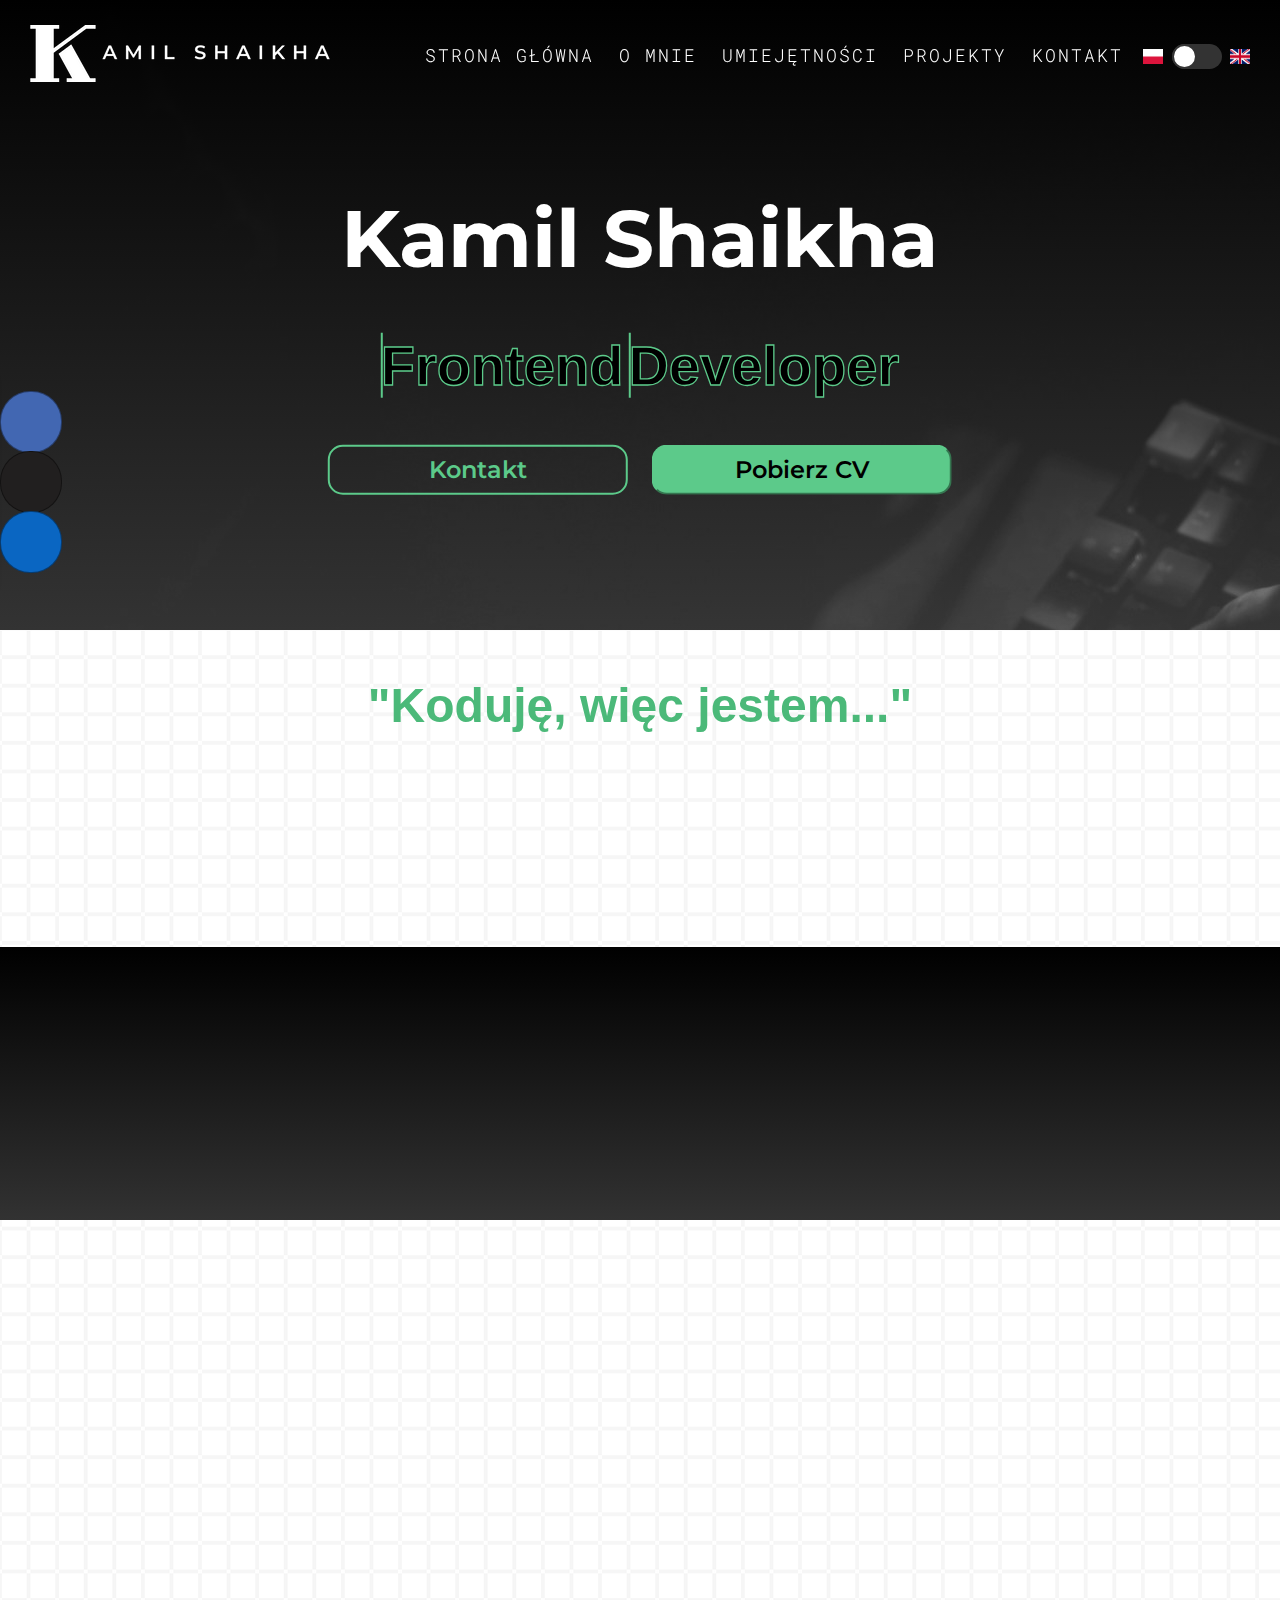
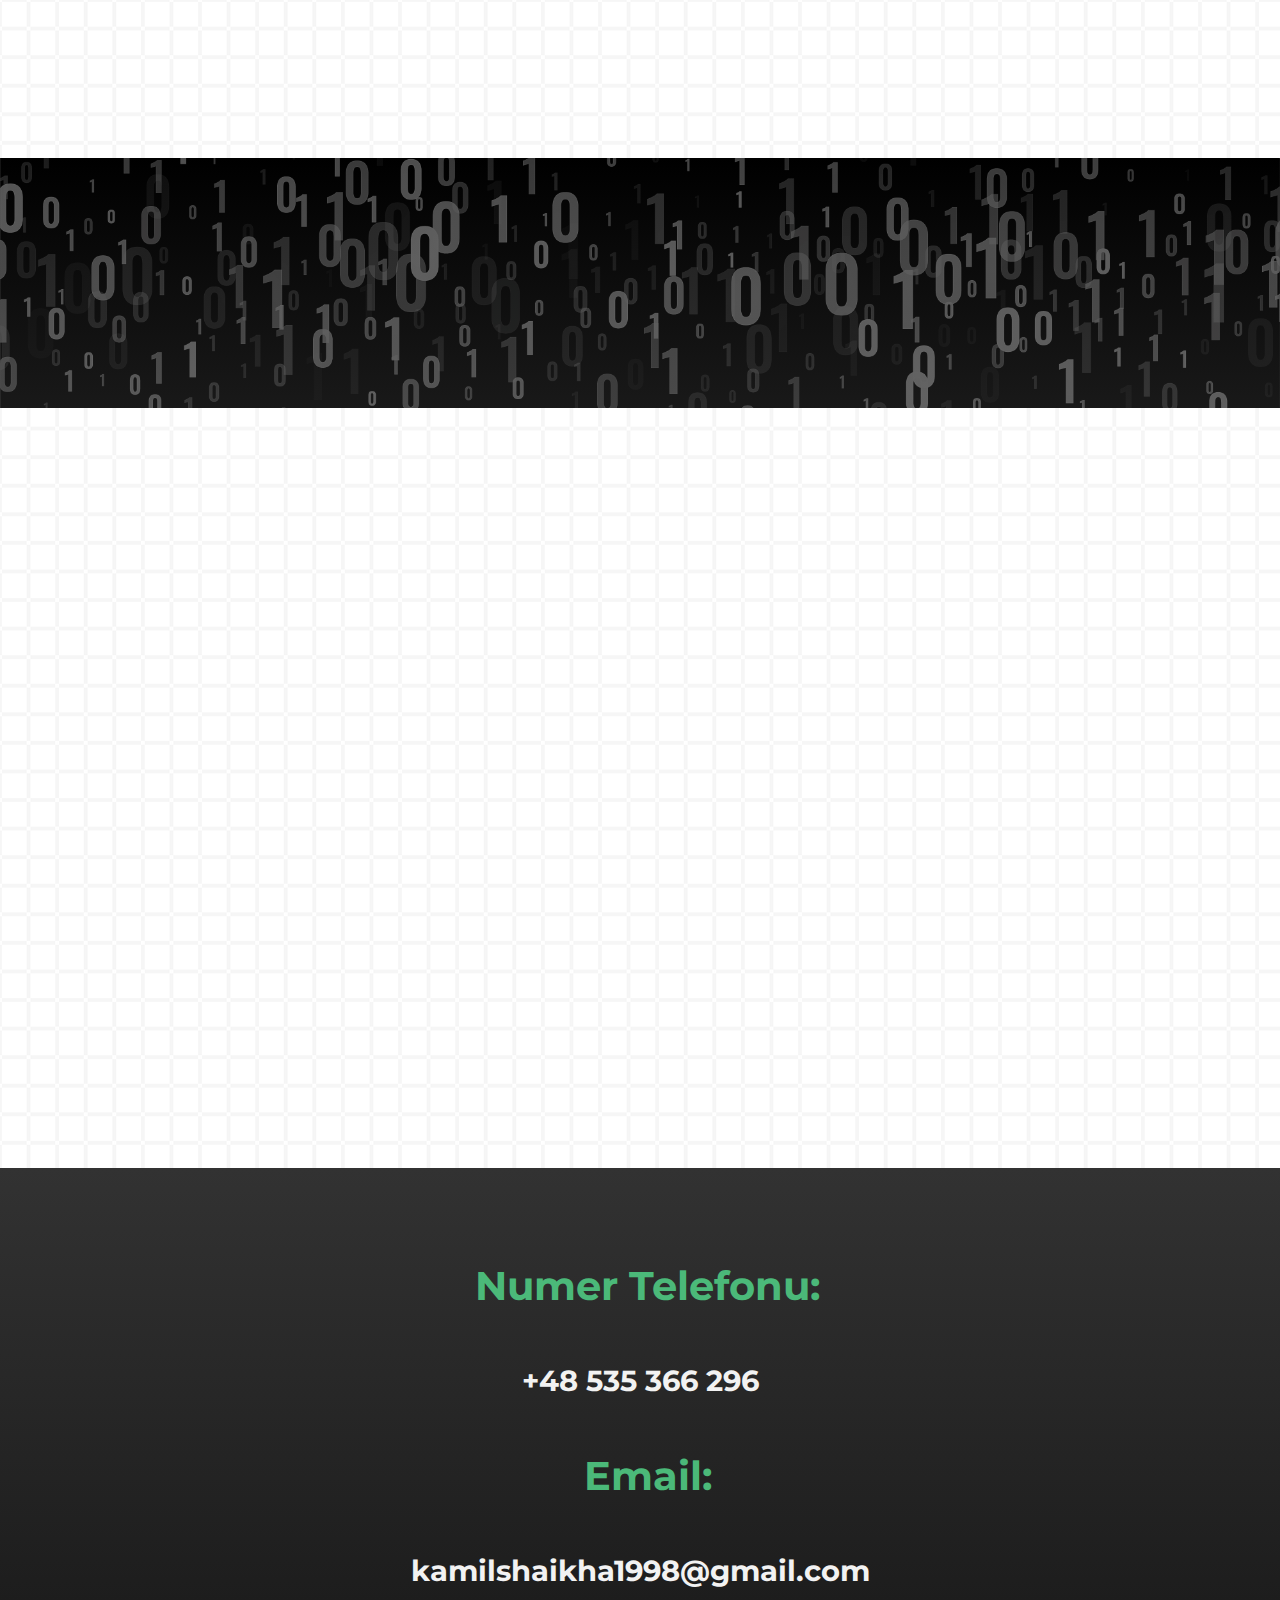
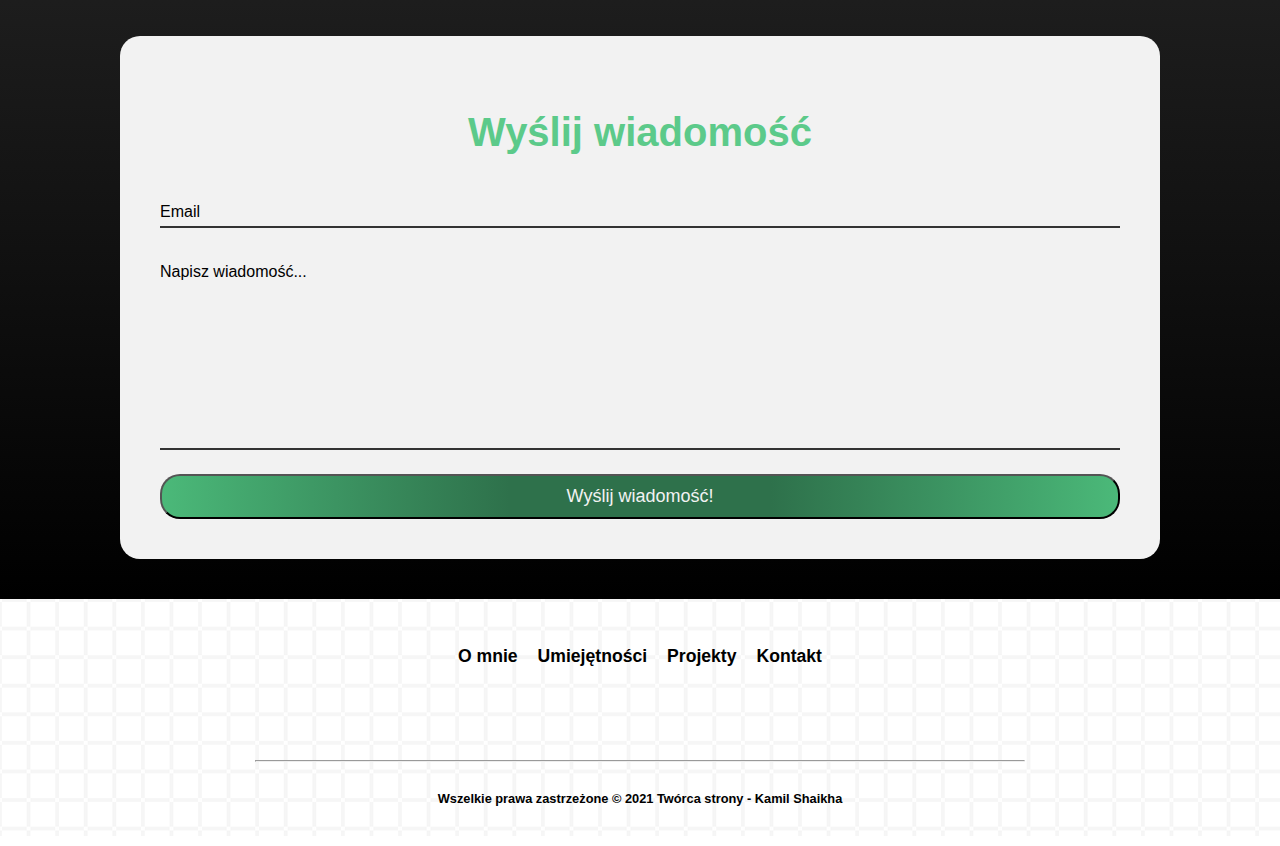
==== index.html @ 30bf05c1 "Dodawanie wszystkich plików portfolio" ====
<!DOCTYPE html>
<html lang="pl">
<head>
    <meta charset="UTF-8">
    <meta http-equiv="X-UA-Compatible" content="IE=edge">
    <meta name="viewport" content="width=device-width, initial-scale=1.0">
    <title>Portfolio - Kamil Shaikha</title>
    <link rel="stylesheet" href="style.css">
    <script src="https://kit.fontawesome.com/20ce087b13.js" crossorigin="anonymous"></script>
    <link rel="stylesheet" href="https://unpkg.com/aos@next/dist/aos.css" />
    <script src="https://ajax.googleapis.com/ajax/libs/jquery/3.6.0/jquery.min.js"></script>
    <script src="jquery.scrollTo.min.js"></script>
    <script>
		
		jQuery(function($)
		{
			
			$.scrollTo(0);
			
            $('#scrollToBody').click(function() { $.scrollTo($('body'), 1500); });
			$('#scrollAbout').click(function() { $.scrollTo($('#about'), 500); });
			$('#scrollSkills').click(function() { $.scrollTo($('.fa-chevron-right'), 500); });
			$('#scrollProjects').click(function() { $.scrollTo($('#projects'), 500); });
			$('#scrollContact').click(function() { $.scrollTo($('#contact'), 500); });
	
			$('.scrollup').click(function() { $.scrollTo($('body'), 1000); });		}
            
		);

        $(window).scroll(function()
		{
			if($(this).scrollTop()>300) $('.scrollup').fadeIn();
			else $('.scrollup').fadeOut();		
		}
		);



    
	</script>
</head>
<body>
    <header>
        <nav class="navbar">
            <div class="content">
                <div class="logo">
                    <a href="index.html"><img src="img/logo.png"></a>
                </div>
                <ul class="menu-list">
                    <div class="icon cancel-btn">
                        <i class="fas fa-times"></i>
                    </div>
                        <li id="HomePL"><a href="index.html" class="aHover" id="scrollToBody"></i>Strona główna</a></li>
                        <li id="AboutPL"><a href="#about" class="aHover" id="scrollAbout">O mnie</a></li>
                        <li id="SkillsPL"><a href="#skills" class="aHover" id="scrollSkills">Umiejętności</a></li>
                        <li id="ProjectsPL"><a href="#projects" class="aHover" id="scrollProjects">Projekty</a></li>
                        <li id="ContactPL"><a href="#contact" class="aHover" id="scrollContact" style="margin-right: 20px;">Kontakt</a></li>
                        <li id="HomeENG" style="display: none;"><a href="index.html" class="aHover" id="scrollToBody"></i>Home</a></li>
                        <li id="AboutENG" style="display: none;"><a href="#about" class="aHover" id="scrollAbout">About</a></li>
                        <li id="SkillsENG" style="display: none;"><a href="#skills" class="aHover" id="scrollSkills">Skills</a></li>
                        <li id="ProjectsENG" style="display: none;"><a href="#projects" class="aHover" id="scrollProjects">Projects</a></li>
                        <li id="ContactENG" style="display: none;"><a href="#contact" class="aHover" id="scrollContact" style="margin-right: 20px;">Contact</a></li>
                    <div id="languages">
                        <span class="polish"><img src="img/poland.png" style="width: 20px; height: 15px;"></span>
                        <input type="checkbox" id="check">
                        <span class="english" style="margin-top: 5px; margin-left: 5px"><img src="img/england.png" style="width: 20px; height: 15px;"></span>
                    </div>
                </ul>
                <div class="icon menu-btn">
                    <i class="fas fa-bars"></i>
                </div>
            </div>
        </nav>
        <div id="headers">
            <h1>Kamil Shaikha</h1>
            <div class="dataText">
                <h2 data-text="Frontend" class="animatedTextOne">Frontend</h2>
                <h2 data-text="Developer" class="animatedTextTwo">Developer</h2>
            </div>
            <div class="buttons" id="buttonsPL">
                <button class="buttonContact"><a href="#contact">Kontakt</a></button>
                <button class="buttonCV"><a href="img/Kamil_Shaikha_CV.pdf" download>Pobierz CV</a></button>
            </div>
            <div class="buttons" id="buttonsENG" style="display: none;">
                <button class="buttonContact"><a href="#contact">Contact</a></button>
                <button class="buttonCV"><a href="img/Kamil_Shaikha_CV.pdf" download>Download CV</a></button>
            </div>
        </div>
    </header >

    <div class="scrollup"><i class="fas fa-arrow-circle-up"></i></div>

    <section id="sideSocials">
        <ul>
            <li><a href="https://www.facebook.com/kamil.shaikha.37/"><i class="fab fa-facebook-f"></i><span>Facebook</span></a></li>
            <li><a href="https://github.com/KamilSh98"><i class="fab fa-github"></i><span>Github</span></a></li>
            <li><a href="https://www.linkedin.com/in/kamil-shaikha-b3028a228/"><i class="fab fa-linkedin-in"></i><span >Linkedin</span></a></li>
         </ul>
    </section>

    <section id="about">
        <div class="aboutLeftSide">
            <h3 data-aos="fade-right" id="h3AboutMePL">"Koduję, więc jestem..."</h3>
            <p data-aos="fade-right" id="textAboutMePL"> Jestem studentem IV roku zarządzania i inżynierii produkcji na Politechnice Rzeszowskiej. W wolnych
                chwilach staram się rozwijać umiejętności z dziedziny programowania, aby
                w najbliższej przyszłości móc zostać frontend developerem. Moim hobby jest sportowy tryb życia, a w szczególności
                gra w piłkę nożną oraz siłownia.
            </p>
            <h3 data-aos="fade-right" id="h3AboutMeENG" style="display: none;">"I code, therefore I am..."</h3>
            <p data-aos="fade-right" id="textAboutMeENG" style="display: none;"> I am a fourth-year student of Management and Production Engineering at the Rzeszów University of Technology. 
                In my free time, I try to develop my skills in programming in order to become a frontend developer in the near future. 
                My hobby is sport lifestyle, especially football and gym.
            </p>
        </div>
        <div class="aboutRightSide" data-aos="fade-left"></div>
    </section>

    <section id="goTo">
        <div id="goToSize">
            <div class="goToSkills"  id="goToSkillsPL">
                <div class="goToBG" data-aos="fade-down">
                    <i class="fas fa-code" ></i>
                </div> 
                <h4 data-aos="fade-down">Umiejętności</h4>
                <p data-aos="fade-down">Dowiedz się wiecej o moich umiejętnościach programowania.</p>
                <a href="#skills"><p data-aos="fade-down">Kliknij, po więcej... <i class="fas fa-chevron-right"></i></p></a>
            </div>
            <div class="goToSkills" id="goToSkillsENG" style="display: none;">
                <div class="goToBG" data-aos="fade-down">
                    <i class="fas fa-code" ></i>
                </div> 
                <h4 data-aos="fade-down">Skills</h4>
                <p data-aos="fade-down">Find out more about my programming skills.</p>
                <a href="#skills"><p data-aos="fade-down">Click here for more... <i class="fas fa-chevron-right"></i></p></a>
            </div>
            <div class="goToProjects" id="goToProjectsPL">
                <div class="goToBG" data-aos="fade-down">
                <i class="fas fa-tasks"></i>
                </div>
                <h4 data-aos="fade-down">Projekty</h4>
                <p data-aos="fade-down">Sprawdź moje prace wykonane w ostatnim czasie.</p>
                <a href="#projects"><p data-aos="fade-down">Kliknij, po więcej... <i class="fas fa-chevron-right"></i></p></a>
            </div>
            <div class="goToProjects" style="display: none;" id="goToProjectsENG">
                <div class="goToBG" data-aos="fade-down">
                <i class="fas fa-tasks"></i>
                </div>
                <h4 data-aos="fade-down">Projects</h4>
                <p data-aos="fade-down">Check out my recent works.</p>
                <a href="#projects"><p data-aos="fade-down">Click here for more...<i class="fas fa-chevron-right"></i></p></a>
            </div>
            <div class="goToContact" id="goToContactPL">
                <div class="goToBG" data-aos="fade-down">
                <i class="fas fa-mail-bulk"></i>
                </div>
                <h4 data-aos="fade-down">Kontakt</h4>
                <p data-aos="fade-down">Skontaktuj się ze mną w celu podjęcia współpracy lub zadania pytania.</p>
                <a href="#contact"><p data-aos="fade-down">Kliknij, po więcej... <i class="fas fa-chevron-right"></i></p></a>
            </div>
            <div class="goToContact" style="display: none;" id="goToContactENG">
                <div class="goToBG" data-aos="fade-down">
                <i class="fas fa-mail-bulk"></i>
                </div>
                <h4 data-aos="fade-down">Contact</h4>
                <p data-aos="fade-down">Contact me for collaboration or to ask a question using the form.</p>
                <a href="#contact"><p data-aos="fade-down">Click here for more... <i class="fas fa-chevron-right"></i></p></a>
            </div>
        </div>
    </section>


    <section id="skills">
        <div class="skillsSide">
            <div class="skillsLine" id="skillsLinePL">
                <h4 data-aos="fade-right">Umiejętności programowania</h4>
                <p  data-aos="fade-right">Podczas nauki programowania zdobyłem podstawową wiedzę z języków takich jak HTML, CSS, JS, preprocesor SASS oraz zapoznałem się z Frameworkiem Bootstrap.
                    W trakcie studiów miałem styczność także z językiem R, Phyton, PHP oraz zrealizowałem projekt w oprogramowaniu Joomla!         </p>
            </div>
            <div class="skillsLine" id="skillsLineENG" style="display: none;">
                <h4 data-aos="fade-right">Programming <br> skills</h4>
                <p  data-aos="fade-right">While studying programming, I gained basic knowledge of languages such as HTML, CSS, JS, SASS preprocessor and I got familiar with Bootstrap framework. 
                    During my studies I also had contact with R, Phyton, PHP and I completed a project in Joomla!          </p>
            </div>
            <div class="skillsFirstLine" >
                <h4 data-aos="fade-left">HTML</h4>
                <h4 data-aos="fade-left">CSS</h4>
                <h4 data-aos="fade-left">SASS</h4>
            </div> 
            <div class="skillsSecondLine">
                <h4 data-aos="fade-left">JS</h4>
                <h4 data-aos="fade-left">Bootstrap</h4>
            </div>
        </div>
    </section>


    <section id="break"></section>


    <section id="projects">
        <h4 class="project-top-text" data-aos="fade-down" id="projectsPL">Projekty</h4>
        <h4 class="project-top-text" data-aos="fade-down" id="projectsENG"style="display: none;">Projects</h4>
        <h5 id="projectsH5PL" data-aos="fade-down">W projektach nie otwierają się pliki, które są zapisane z rozszerzeniem ".php".
            Problem występuje szczególnie w projekcie numer 1.
        </br>Zapraszam na stronę mojego Github'a, gdzie pobrać można moje wszystkie prace.
        </h5>
        <h5 id="projectsH5ENG" style="display: none;" data-aos="fade-down">Files with the extension ".php" cannot be opened in projects.
            The problem occurs especially in project number 1. <br>Feel free to visit my Github page, where you can download all my works.
        </h5>
        <div id="row">
            <div class="card" data-aos="fade-up">
                <div class="offer-col">
                    <a href="projekty/First-Project-main/Projekt.html">
                        <img src="img/Projekt1.png" style="width: 112%"alt="">
                        <div class="layer">
                            <h3 id="Project1H3PL"> DRUKARNIA </h3>
                            <h3 style="display: none;" id="Project1H3ENG"> PRINT SHOP </h3>
                        </div>
                    </a>
                </div>
                <div id="project1PL">
                    <h4>Projekt 1</h4>
                    <p>Projekt stworzony w celu nauki języka PHP</p>
                    <hr>
                    <a href="projekty/First-Project-main/Projekt.html"><p>Kliknij, po więcej... <i class="fas fa-chevron-right"></i></p></a>
                </div>
                <div id="project1ENG" style="display: none;">
                    <h4>Project 1</h4>
                    <p>Project created to learn PHP language
                    </p>
                    <hr>
                    <a href="projekty/First-Project-main/Projekt.html"><p>Click here for more...<i class="fas fa-chevron-right"></i></p></a>
                </div>

            </div>
            <div class="card" data-aos="fade-up">
                <div class="offer-col">
                    <a href="projekty/Projekty/Home.html">
                        <img src="img/Projekt2.png" alt="">
                        <div class="layer">
                            <h3 id="Project2H3PL">KONFIGURATOR KOMPUTERA </h3>
                            <h3 style="display: none;" id="Project2H3ENG"> PC CONFIGURATOR </h3>
                        </div>
                    </a>
                </div>
                <div id="project2PL">
                    <h4>Projekt 2</h4>
                    <p>Projekt stworzony w celu sprawdzenia umiejętności w CSS</p>
                    <hr>
                    <a href="projekty/Projekty/Home.html"><p>Kliknij, po więcej... <i class="fas fa-chevron-right"></i></p></a>
                </div>
                <div id="project2ENG" style="display: none;"> 
                    <h4>Project 2</h4>
                    <p>A project created to test my skills in CSS</p>
                    <hr>
                    <a href="projekty/Projekty/Home.html"><p>Click here for more... <i class="fas fa-chevron-right"></i></p></a>
                </div>
            </div>
            <div class="card" data-aos="fade-up">
                <div class="offer-col">
                    <a href="projekty/drukarnia/index.html">
                        <img src="img/Projekt3.png" style="width: 104%"alt="">
                        <div class="layer">
                            <h3 id="Project3H3PL"> DRUKARNIA 3D </h3>
                            <h3 style="display: none;" id="Project3H3ENG"> PRINT SHOP 3D</h3>
                        </div>
                    </a>
                </div>
                <div id="project3PL">
                    <h4>Projekt 3</h4>
                    <p>Projekt stworzony w celu nauki preprocesora SASS</p>
                    <hr>
                    <a href="projekty/drukarnia/index.html"><p>Kliknij, po więcej... <i class="fas fa-chevron-right"></i></p></a>
                </div>
                <div id="project3ENG" style="display: none;">
                    <h4>Project 3</h4>
                    <p>A project created to learn the SASS preprocessor</p>
                    <hr>
                    <a href="projekty/drukarnia/index.html"><p>Click here for more... <i class="fas fa-chevron-right"></i></p></a>
                </div>

            </div>
            <div class="card" data-aos="fade-up">
                <div class="offer-col">
                    <a href="projekty/OnlyBootstrap/index.html">
                        <img src="img/projekt4.png" alt="" style="width: 101%">
                        <div class="layer">
                            <h3 id="Project4H3PL"> LEGENDY KULTURYSTYKI </h3>
                            <h3 style="display: none;" id="Project4H3ENG"> BODYBUILDING LEGENDS</h3>
                        </div>
                    </a>
                </div>
                <div id="project4PL">
                    <h4>Projekt 4</h4>
                    <p>Projekt stworzony w celu nauki Bootstrap'a</p>
                    <hr>
                    <a href="projekty/drukarnia/index.html"><p>Kliknij, po więcej... <i class="fas fa-chevron-right"></i></p></a>
                </div>
                <div id="project4ENG" style="display: none;">
                    <h4>Project 4</h4>
                    <p>A project created to learn Bootstrap</p>
                    <hr>
                    <a href="projekty/drukarnia/index.html"><p>Click here for more... <i class="fas fa-chevron-right"></i></p></a>
                </div>
            </div>
        </Sdiv>
    </section>


    <div id="contact">
        <div class="contactInfo">
            <div class="contactPhone">
                <h4 id="contactPhonePL"><i class="fas fa-mobile-alt" style="margin-right: 15px"></i>Numer Telefonu:</h4>
                <h4 id="contactPhoneENG" style="display: none;"><i class="fas fa-mobile-alt" style="margin-right: 15px"></i>Phone number:</h4>
                <h5>+48 535 366 296</h5>
            </div>
            <div class="contactMail">
                <h4><i class="fas fa-envelope" style="margin-right: 15px"></i>Email:</h4>
                <h5>kamilshaikha1998@gmail.com</h5>
            </div>
        </div>
        <div class="contactForm">
            <form action="https://formsubmit.co/kamilshaikha1998@gmail.com" method="POST">
                <h2 id="formH2PL">Wyślij wiadomość</h2>
                <h2 id="formH2ENG" style="display: none;">Send message!</h2>
                <input type="hidden" name="_next" value="https://kamil-shaikha.com/thanks.html">
                <input type="hidden" name="_subject" value="Nowa wiadomość ze strony!">
                <div class="inputBox">
                    <input type="email" name="email" required>
                    <span>Email</span>
                </div>
                <div class="inputBox">
                    <textarea required="required" name="name" id="" cols="30" rows="10"></textarea>
                    <span id="placeholderPL">Napisz wiadomość...</span>
                    <span id="placeholderENG" style="display: none;">Write a message...</span>
                </div>
                <div class="inputBox">
                    <button type="submit" class="submitButton" id="submitPL" >Wyślij wiadomość!</button>
                    <button type="submit" class="submitButton" id="submitENG" style="display: none;">Send message!</button>
                </div>
           </form>
        </div>
    </div>



    <footer>
        <div class="foot">
            <div>
                <a href="#about"><h5 id=footerPL1>O mnie</h5></a>
                <a href="#about"><h5 id=footerENG1 style="display: none;">About me</h5></a>
            </div>
            <div>
                <a href="#skills"><h5 id=footerPL2>Umiejętności</h5></a>
                <a href="#skills"><h5 id=footerENG2 style="display: none;">Skills</h5></a>
            </div>
            <div>
                <a href="#projects"><h5 id=footerPL3>Projekty</h5></a>
                <a href="#projects"><h5 id=footerENG3 style="display: none;">Projects</h5></a>
            </div>
            <div>
                <a href="#contact"><h5 id=footerPL4>Kontakt</h5></a>
                <a href="#contact"><h5 id=footerENG4 style="display: none;">Contact</h5></a>
            </div>
        </div>
        <div class="footerSocials">
            <a href="https://www.facebook.com/kamil.shaikha.37/"><i class="fab fa-facebook-f"></i></a>
            <a href="https://github.com/KamilSh98"><i class="fab fa-github"></i></a>
            <a href="https://www.linkedin.com/in/kamil-shaikha-b3028a228/"><i class="fab fa-linkedin-in"></i></a>
        </div>
        <hr>
        <h6 id="footerEndPL">Wszelkie prawa zastrzeżone &copy 2021 Twórca strony - Kamil Shaikha</h6>
        <h6 id="footerEndENG" style="display: none;">All rights reserved &copy 2021 Site creator - Kamil Shaikha</h6>
    </footer>


    <script src="preopen.js"></script>
    <script src="navigation.js"></script>
    <script src="https://unpkg.com/aos@next/dist/aos.js"></script>
    <script>
        AOS.init();
    </script>
    <script src="styl.js"></script>
    <script src="language.js"></script>
</body>
</html>
---- style.css ----
@import url("https://fonts.googleapis.com/css2?family=Montserrat:ital,wght@0,300;0,400;0,500;0,600;1,600&family=Roboto+Mono:ital,wght@0,500;0,600;0,700;1,500;1,600;1,700&display=swap");
body {
  margin: 0;
  padding: 0;
  -webkit-box-sizing: border-box;
          box-sizing: border-box;
  text-decoration: none;
  background: url("img/repeated-square.png");
  font-family: 'Roboto', sans-serif;
}

.scrollup {
  position: fixed;
  right: 25px;
  bottom: 50px;
  display: none;
}

.fa-arrow-circle-up {
  font-size: 4rem;
  color: #4bb979;
  z-index: 2;
}

#preopen {
  background-color: #000;
  width: 100%;
  height: 100vh;
}

.preopen {
  top: 50%;
  left: 50%;
  margin-right: -50%;
  -webkit-transform: translate(-50%, -50%);
          transform: translate(-50%, -50%);
  z-index: 100;
  position: absolute;
  height: 50%;
  width: 50%;
}

.content {
  max-width: 1250px;
  margin: auto;
  padding: 0 30px;
}

.navbar {
  position: fixed;
  width: 100%;
  z-index: 2;
  padding: 25px 0;
  -webkit-transition: all 0.3s ease;
  transition: all 0.3s ease;
}

.navbar.sticky {
  background: -webkit-gradient(linear, left top, left bottom, from(black), to(#323232));
  background: linear-gradient(black, #323232);
  padding: 10px 0;
  -webkit-box-shadow: 0px 3px 5px 0px rgba(0, 0, 0, 0.1);
          box-shadow: 0px 3px 5px 0px rgba(0, 0, 0, 0.1);
  border-bottom: 1px solid #000;
}

.navbar .content {
  display: -webkit-box;
  display: -ms-flexbox;
  display: flex;
  -webkit-box-align: center;
      -ms-flex-align: center;
          align-items: center;
  -webkit-box-pack: justify;
      -ms-flex-pack: justify;
          justify-content: space-between;
}

.navbar .menu-list {
  display: -webkit-inline-box;
  display: -ms-inline-flexbox;
  display: inline-flex;
}

.navbar .menu-list li {
  list-style: none;
}

.navbar .menu-list #languages {
  display: -webkit-box;
  display: -ms-flexbox;
  display: flex;
}

.navbar .menu-list #languages .polish {
  margin-right: 5px;
  margin-top: 5px;
}

.navbar .menu-list #languages .english {
  margin-left: 5px;
  margin-top: 5px;
}

.navbar .menu-list #languages #check {
  position: relative;
  width: 50px;
}

.navbar .menu-list #languages #check::before {
  content: '';
  position: absolute;
  width: 50px;
  height: 25px;
  background: #333;
  border-radius: 25px;
  top: -3px;
}

.navbar .menu-list #languages #check:checked::before {
  background: #5cca8a;
}

.navbar .menu-list #languages #check::after {
  content: '';
  position: absolute;
  width: 25px;
  height: 25px;
  background: #fff;
  border-radius: 25px;
  -webkit-transition: 0.25s;
  transition: 0.25s;
  border: 2px solid #333;
  -webkit-box-sizing: border-box;
          box-sizing: border-box;
  top: -3px;
}

.navbar .menu-list #languages #check:checked::after {
  left: 25px;
  border: 2px solid #5cca8a;
}

.navbar .aHover {
  position: relative;
  color: #fff;
  font-size: 1.1rem;
  font-weight: 500;
  margin-left: 25px;
  text-decoration: none;
  letter-spacing: 2px;
  text-transform: uppercase;
  padding: 5px 0;
  font-family: 'Roboto Mono', monospace;
  font-weight: 300;
}

.navbar .aHover:before {
  position: absolute;
  content: '';
  left: 0;
  bottom: 0;
  height: 3px;
  width: 100%;
  background: #5cca8a;
  -webkit-transform: scaleX(0);
          transform: scaleX(0);
  -webkit-transform-origin: right;
          transform-origin: right;
  -webkit-transition: -webkit-transform 0.4s linear;
  transition: -webkit-transform 0.4s linear;
  transition: transform 0.4s linear;
  transition: transform 0.4s linear, -webkit-transform 0.4s linear;
}

.navbar .aHover:hover {
  color: #5cca8a;
}

.navbar .aHover:hover:before {
  -webkit-transform: scaleX(1);
          transform: scaleX(1);
  -webkit-transform-origin: left;
          transform-origin: left;
}

.icon {
  color: #fff;
  font-size: 2rem;
  cursor: pointer;
  display: none;
}

.menu-list .cancel-btn {
  position: absolute;
  right: 60px;
  top: 20px;
}

header {
  background: -webkit-gradient(linear, left top, left bottom, from(black), to(rgba(255, 255, 255, 0.2))), url(img/bg5.jpg);
  background: linear-gradient(black, rgba(255, 255, 255, 0.2)), url(img/bg5.jpg);
  min-height: 70vh;
  width: 100%;
}

header #headers {
  position: absolute;
  top: 35%;
  left: 50%;
  margin-right: -50%;
  -webkit-transform: translate(-50%, -50%);
          transform: translate(-50%, -50%);
}

header #headers h1 {
  color: #fff;
  font-size: 5rem;
  font-family: 'Montserrat', sans-serif;
  text-align: center;
  margin-bottom: 0px;
}

header #headers .dataText {
  display: -webkit-box;
  display: -ms-flexbox;
  display: flex;
  -webkit-box-pack: center;
      -ms-flex-pack: center;
          justify-content: center;
  -webkit-box-align: center;
      -ms-flex-align: center;
          align-items: center;
}

header #headers .dataText h2.animatedTextOne {
  position: relative;
  font-size: 3.5em;
  text-align: center;
  -webkit-text-stroke: 0.1vw #5cca8a;
}

header #headers .dataText h2.animatedTextOne::before {
  content: attr(data-text);
  position: absolute;
  top: 0;
  left: 0;
  width: 0;
  height: 100%;
  color: #5cca8a;
  -webkit-text-stroke: 0.1vw #5cca8a;
  border-right: 2px solid #5cca8a;
  overflow: hidden;
  -webkit-animation: animate1 6s linear infinite;
          animation: animate1 6s linear infinite;
  background: transparnet;
}

@-webkit-keyframes animate1 {
  0%, 10%, 100% {
    width: 0%;
  }
  70%, 90% {
    width: 100%;
  }
}

@keyframes animate1 {
  0%, 10%, 100% {
    width: 0%;
  }
  70%, 90% {
    width: 100%;
  }
}

header #headers .dataText h2.animatedTextTwo {
  position: relative;
  font-size: 3.5em;
  text-align: center;
  -webkit-text-stroke: 0.1vw #5cca8a;
  margin-left: 5px;
}

header #headers .dataText h2.animatedTextTwo::before {
  content: attr(data-text);
  position: absolute;
  top: 0;
  left: 0;
  width: 0;
  height: 100%;
  color: #5cca8a;
  -webkit-text-stroke: 0.1vw #5cca8a;
  border-right: 2px solid #5cca8a;
  overflow: hidden;
  -webkit-animation: animate2 6s linear infinite;
          animation: animate2 6s linear infinite;
  background: transparnet;
}

@-webkit-keyframes animate2 {
  0%, 10%, 100% {
    width: 100%;
  }
  70%, 90% {
    width: 0%;
  }
}

@keyframes animate2 {
  0%, 10%, 100% {
    width: 100%;
  }
  70%, 90% {
    width: 0%;
  }
}

header #headers .buttonContact {
  background: transparent;
  border: 2px solid #5cca8a;
  margin-right: 20px;
  color: #5cca8a;
  cursor: pointer;
  font-weight: 600;
  font-family: 'Montserrat', sans-serif;
  font-size: 1.5rem;
  min-width: 300px;
  height: 50px;
  border-radius: 15px;
}

header #headers .buttonContact:hover {
  -webkit-box-shadow: 0px 0px 10px 2px #5cca8a;
          box-shadow: 0px 0px 10px 2px #5cca8a;
}

header #headers .buttonContact a {
  text-decoration: none;
  color: #5cca8a;
}

header #headers .buttonCV {
  border-color: #5cca8a;
  background: #5cca8a;
  cursor: pointer;
  font-weight: 600;
  font-family: 'Montserrat', sans-serif;
  font-size: 1.5rem;
  min-width: 300px;
  height: 50px;
  border-radius: 15px;
}

header #headers .buttonCV:hover {
  background: #4bb979;
  border-color: #4bb979;
  -webkit-box-shadow: 0px 0px 5px 2px #4bb979;
          box-shadow: 0px 0px 5px 2px #4bb979;
}

header #headers .buttonCV a {
  text-decoration: none;
  color: #000;
}

#sideSocials {
  position: fixed;
  left: -40px;
  top: 25%;
  max-width: 30px;
  margin-top: 150px;
  -webkit-transition: all 0.3s linear;
  transition: all 0.3s linear;
  -webkit-box-shadow: 2px 2px 8px 0px rgba(0, 0, 0, 0.4);
          box-shadow: 2px 2px 8px 0px rgba(0, 0, 0, 0.4);
}

#sideSocials ul li {
  height: 60px;
  position: relative;
}

#sideSocials ul li:hover a span {
  display: block;
  padding-left: 10%;
}

#sideSocials ul li:nth-child(1) a {
  background: #4267b2;
}

#sideSocials ul li:nth-child(2) a {
  background: #211F1F;
}

#sideSocials ul li:nth-child(3) a {
  background: #0a66c2;
}

#sideSocials ul li a {
  color: white;
  display: block;
  min-height: 100%;
  width: 100%;
  line-height: 60px;
  padding-left: 60px;
  border-top: 1px solid rgba(0, 0, 0, 0.4);
  border-right: 1px solid rgba(0, 0, 0, 0.4);
  border-bottom: 1px solid rgba(0, 0, 0, 0.4);
  border-left: 1px solid rgba(0, 0, 0, 0.4);
  -webkit-transition: all .3s linear;
  transition: all .3s linear;
  border-radius: 30px;
  text-decoration: none;
}

#sideSocials ul li a i.fa-facebook-f {
  position: absolute;
  top: 17px;
  left: 20px;
  font-size: 2rem;
}

#sideSocials ul li a i.fa-github {
  position: absolute;
  top: 17px;
  left: 15px;
  font-size: 2rem;
}

#sideSocials ul li a i.fa-linkedin-in {
  position: absolute;
  top: 14px;
  left: 17px;
  font-size: 2rem;
}

#sideSocials ul li a span {
  font-weight: bold;
  letter-spacing: 1px;
  text-transform: uppercase;
  display: none;
}

#sideSocials ul li a:hover {
  z-index: 1;
  width: 150px;
  border-bottom: 1px solid rgba(0, 0, 0, 0.5);
  border-top: 1px solid rgba(0, 0, 0, 0.5);
  border-right: 1px solid rgba(0, 0, 0, 0.5);
  -webkit-box-shadow: 0 0 1px 1px rgba(0, 0, 0, 0.3);
          box-shadow: 0 0 1px 1px rgba(0, 0, 0, 0.3);
}

#about {
  width: 90%;
  display: -webkit-box;
  display: -ms-flexbox;
  display: flex;
  margin: 0 auto;
  margin-top: 30px;
  margin-bottom: 30px;
}

#about .aboutLeftSide {
  width: 45%;
  margin: 0 auto;
}

#about .aboutLeftSide h3 {
  font-size: 3rem;
  color: #4bb979;
  text-align: center;
  font-weight: 800;
}

#about .aboutLeftSide p {
  font-size: 1.5rem;
  text-align: justify;
}

#about .aboutRightSide {
  width: 350px;
  height: 350px;
  border-radius: 175px;
  margin-top: 70px;
  background: url(img/portret.jpg);
  margin-right: 150px;
}

#goTo {
  background: -webkit-gradient(linear, left top, left bottom, from(black), to(#323232));
  background: linear-gradient(black, #323232);
  margin-top: 30px;
  margin-bottom: 30px;
}

#goTo #goToSize {
  display: -webkit-box;
  display: -ms-flexbox;
  display: flex;
  width: 80%;
  margin: 0 auto;
  -ms-flex-pack: distribute;
      justify-content: space-around;
}

#goTo #goToSize .goToSkills, #goTo #goToSize .goToProjects, #goTo #goToSize .goToContact {
  width: 25%;
}

#goTo #goToSize .goToSkills .goToBG, #goTo #goToSize .goToProjects .goToBG, #goTo #goToSize .goToContact .goToBG {
  height: 60px;
  width: 60px;
  border-radius: 60px;
  background: #5cca8a;
  position: relative;
  margin: 0 auto;
  margin-top: 30px;
}

#goTo #goToSize .goToSkills .goToBG i.fa-code, #goTo #goToSize .goToSkills .goToBG i.fa-tasks, #goTo #goToSize .goToSkills .goToBG i.fa-mail-bulk, #goTo #goToSize .goToProjects .goToBG i.fa-code, #goTo #goToSize .goToProjects .goToBG i.fa-tasks, #goTo #goToSize .goToProjects .goToBG i.fa-mail-bulk, #goTo #goToSize .goToContact .goToBG i.fa-code, #goTo #goToSize .goToContact .goToBG i.fa-tasks, #goTo #goToSize .goToContact .goToBG i.fa-mail-bulk {
  font-size: 1.8rem;
  color: #fff;
  top: 50%;
  left: 50%;
  margin-right: -50%;
  -webkit-transform: translate(-50%, -50%);
          transform: translate(-50%, -50%);
  position: absolute;
}

#goTo #goToSize .goToSkills h4, #goTo #goToSize .goToProjects h4, #goTo #goToSize .goToContact h4 {
  color: #fff;
  text-align: center;
  font-size: 1.3rem;
}

#goTo #goToSize .goToSkills p, #goTo #goToSize .goToProjects p, #goTo #goToSize .goToContact p {
  color: #fff;
  text-align: center;
  font-size: 1rem;
}

#goTo #goToSize .goToSkills a, #goTo #goToSize .goToProjects a, #goTo #goToSize .goToContact a {
  text-decoration: none;
}

#goTo #goToSize .goToSkills a p, #goTo #goToSize .goToProjects a p, #goTo #goToSize .goToContact a p {
  color: #5cca8a;
}

#skills {
  width: 70%;
  margin: 0 auto;
  margin-bottom: 50px;
  margin-top: 0px;
}

#skills h4 {
  font-size: 2.2rem;
  text-align: justify;
}

#skills .skillsSide {
  display: -webkit-box;
  display: -ms-flexbox;
  display: flex;
  -ms-flex-pack: distribute;
      justify-content: space-around;
}

#skills .skillsSide .skillsLine {
  width: 50%;
}

#skills .skillsSide .skillsLine h4 {
  font-size: 3rem;
  color: #4bb979;
  text-align: center;
  font-weight: 800;
}

#skills .skillsSide .skillsLine p {
  font-size: 1.5rem;
  text-align: justify;
}

#skills .skillsSide .skillsFirstLine {
  margin-top: 70px;
  display: inline-block;
  width: 15%;
}

#skills .skillsSide .skillsFirstLine h4 {
  color: #4bb979;
  font-size: 2.5rem;
}

#skills .skillsSide .skillsSecondLine {
  width: 15%;
  display: inline-block;
  margin-top: 100px;
}

#skills .skillsSide .skillsSecondLine h4 {
  color: #4bb979;
  font-size: 2.5rem;
  font-family: 'Montserrat', sans-serif;
}

#break {
  background: -webkit-gradient(linear, left top, left bottom, from(rgba(0, 0, 0, 0.4)), to(rgba(50, 50, 50, 0.5))), url("img/back.jpg");
  background: linear-gradient(rgba(0, 0, 0, 0.4), rgba(50, 50, 50, 0.5)), url("img/back.jpg");
  height: 250px;
  width: 100%;
  background-size: cover;
  background-position: center;
  z-index: 1;
  overflow: hidden;
}

#projects {
  margin: auto;
  text-align: center;
  padding-top: 50px;
  padding: 30px 0 30px 0;
}

#projects .project-top-text {
  font-size: 3rem;
  color: #5cca8a;
  text-align: center;
  font-weight: 800;
  font-family: 'Montserrat', sans-serif;
}

#projects h5 {
  font-size: 1.2rem;
  width: 90%;
  margin: 0 auto;
}

#projects #row {
  width: 90%;
  margin: auto;
  margin-top: 5%;
  display: -webkit-box;
  display: -ms-flexbox;
  display: flex;
  -ms-flex-pack: distribute;
      justify-content: space-around;
}

#projects #row .card {
  -ms-flex-preferred-size: 20%;
      flex-basis: 20%;
  background: -webkit-gradient(linear, left top, left bottom, from(black), to(#323232));
  background: linear-gradient(black, #323232);
  min-height: 350px;
  border: 2px solid #000;
  border-top-left-radius: 50px;
  border-top-right-radius: 50px;
}

#projects #row .card h4 {
  font-size: 1.5rem;
  color: #4bb979;
  font-weight: 700;
}

#projects #row .card p {
  width: 90%;
  margin: auto;
  font-weight: 600;
  color: #fff;
}

#projects #row .card hr {
  width: 60%;
}

#projects #row .card a {
  text-decoration: none;
}

#projects #row .card a p {
  color: #4bb979;
}

#projects #row .card .offer-col {
  margin-bottom: 30px;
  position: relative;
  overflow: hidden;
  border-top-left-radius: 50px;
  border-top-right-radius: 50px;
}

#projects #row .card img {
  width: 100%;
  display: block;
}

#projects #row .card img:hover {
  -webkit-box-shadow: 0 0 20px 0 rgba(0, 0, 0, 0.2);
          box-shadow: 0 0 20px 0 rgba(0, 0, 0, 0.2);
}

#projects #row .card .layer {
  background: transparent;
  height: 100%;
  width: 100%;
  position: absolute;
  top: 0;
  left: 0;
  -webkit-transition: 0.5s;
  transition: 0.5s;
}

#projects #row .card .layer:hover {
  background: rgba(0, 0, 0, 0.7);
}

#projects #row .card .layer:hover h3 {
  bottom: 30%;
  opacity: 1;
  text-transform: uppercase;
  color: #5cca8a;
  font-weight: 700;
}

#projects #row .card .layer h3 {
  width: 100%;
  font-weight: 500;
  color: #fff;
  font-size: 1.4rem;
  bottom: 0px;
  left: 50%;
  -webkit-transform: translateX(-50%);
          transform: translateX(-50%);
  position: absolute;
  opacity: 0;
  -webkit-transition: 0.5s;
  transition: 0.5s;
}

#contact {
  display: -webkit-box;
  display: -ms-flexbox;
  display: flex;
  margin: auto;
  -webkit-box-align: center;
      -ms-flex-align: center;
          align-items: center;
  -webkit-box-pack: center;
      -ms-flex-pack: center;
          justify-content: center;
  margin-top: 30px;
  background: -webkit-gradient(linear, left top, left bottom, from(#323232), to(black));
  background: linear-gradient(#323232, black);
  padding: 40px;
}

#contact .contactInfo {
  width: 40%;
}

#contact .contactInfo h4 {
  font-size: 2.5rem;
  text-align: center;
  color: #4bb979;
  font-family: 'Montserrat', sans-serif;
}

#contact .contactInfo h5 {
  font-size: 1.8rem;
  text-align: center;
  font-family: 'Montserrat', sans-serif;
  color: #f2f2f2;
}

#contact .contactForm {
  width: 60%;
  display: -webkit-box;
  display: -ms-flexbox;
  display: flex;
  -webkit-box-orient: vertical;
  -webkit-box-direction: normal;
      -ms-flex-direction: column;
          flex-direction: column;
}

#contact .contactForm form {
  width: 80%;
  padding: 40px;
  background: #f2f2f2;
  border-radius: 20px;
  margin: 0 auto;
}

#contact .contactForm form h2 {
  font-size: 2.5rem;
  color: #5cca8a;
  font-weight: 600;
  text-align: center;
}

#contact .contactForm form .inputBox {
  position: relative;
  width: 100%;
  margin-top: 10px;
}

#contact .contactForm form .inputBox .submitButton {
  width: 100%;
  background-image: -webkit-gradient(linear, right top, left top, from(#4bb979), color-stop(#43a66d), color-stop(#3c9462), color-stop(#358256), color-stop(#2e714b), color-stop(#2e714b), color-stop(#2e714b), color-stop(#2e714b), color-stop(#358256), color-stop(#3c9462), color-stop(#43a66d), to(#4bb979));
  background-image: linear-gradient(to left, #4bb979, #43a66d, #3c9462, #358256, #2e714b, #2e714b, #2e714b, #2e714b, #358256, #3c9462, #43a66d, #4bb979);
  color: #f2f2f2;
  cursor: pointer;
  padding: 10px;
  font-size: 18px;
  border-radius: 20px;
}

#contact .contactForm form .inputBox .submitButton:hover {
  background-image: -webkit-gradient(linear, right top, left top, from(#255a3c), color-stop(#2c6b47), color-stop(#337c52), color-stop(#3a8e5d), color-stop(#41a069), color-stop(#41a069), color-stop(#41a069), color-stop(#41a069), color-stop(#3a8e5d), color-stop(#337c52), color-stop(#2c6b47), to(#255a3c));
  background-image: linear-gradient(to left, #255a3c, #2c6b47, #337c52, #3a8e5d, #41a069, #41a069, #41a069, #41a069, #3a8e5d, #337c52, #2c6b47, #255a3c);
}

#contact .contactForm form .inputBox input, #contact .contactForm form .inputBox textarea {
  width: 100%;
  padding: 5px 0;
  font-size: 16px;
  margin: 10px 0;
  border: none;
  border-bottom: 2px solid #333;
  outline: none;
  resize: none;
  background: #f2f2f2;
}

#contact .contactForm form .inputBox inputfocus ~ span, #contact .contactForm form .inputBox input:valid ~ span, #contact .contactForm form .inputBox textareafocus ~ span, #contact .contactForm form .inputBox textarea:valid ~ span {
  color: #4bb979;
  font-size: 0.8rem;
  -webkit-transform: translateY(-25px);
          transform: translateY(-25px);
}

#contact .contactForm form .inputBox span {
  position: absolute;
  left: 0;
  padding: 5px 0;
  font-size: 1rem;
  margin: 10px 0;
  pointer-events: none;
  -webkit-transition: 0.5s;
  transition: 0.5s;
  color: #000;
}

footer {
  width: 100%;
  margin: 0 auto;
}

footer .foot {
  display: -webkit-box;
  display: -ms-flexbox;
  display: flex;
  width: 30%;
  -ms-flex-pack: distribute;
      justify-content: space-around;
  margin: auto;
}

footer .foot a {
  text-decoration: none;
  color: #000;
  margin-left: 15px;
}

footer .foot a:hover {
  color: #4bb979;
}

footer .foot a h5 {
  font-size: 1.1rem;
}

footer .footerSocials {
  text-align: center;
}

footer .footerSocials i {
  font-size: 32px;
  color: #000;
  margin-left: 10px;
  margin-right: 10px;
}

footer .footerSocials i:hover {
  color: #4bb979;
}

footer hr {
  width: 60%;
}

footer h6 {
  text-align: center;
  font-size: 0.8rem;
}

@media (max-width: 1400px) {
  #skills {
    width: 85%;
  }
  #contact {
    display: block;
  }
  #contact .contactInfo, #contact .contactForm {
    width: 100%;
  }
  #contact .contactInfo .contactPhone h4, #contact .contactInfo .contactPhone h3, #contact .contactInfo .contactMail h4, #contact .contactInfo .contactMail h3, #contact .contactForm .contactPhone h4, #contact .contactForm .contactPhone h3, #contact .contactForm .contactMail h4, #contact .contactForm .contactMail h3 {
    text-align: center;
  }
  #about {
    width: 80%;
    margin: 0 auto;
  }
  #about .aboutLeftSide {
    width: 100%;
    margin: 0 auto;
    text-align: center;
  }
  #about .aboutRightSide {
    display: none;
  }
  .scrollup {
    right: -100px;
  }
}

@media (max-width: 1230px) {
  .content {
    padding: 0 30px;
  }
  #row {
    display: inline-block;
  }
  #row .card {
    margin-bottom: 5%;
    padding-bottom: 5%;
  }
  footer .foot {
    width: 45%;
  }
  #about {
    width: 90%;
    margin: 0 auto;
  }
  #about .aboutRightSide {
    width: 45%;
    margin-left: 150px;
  }
}

@media (max-width: 1050px) {
  .content {
    padding: 0 25px;
  }
  .menu-list li a {
    font-size: 0.85rem;
  }
}

@media (max-width: 1220px) {
  #skills {
    width: 90%;
  }
  body.disabled {
    overflow: hidden;
  }
  .icon {
    display: block;
  }
  .icon.hide {
    display: none;
  }
  .navbar .menu-list {
    position: fixed;
    min-height: 90%;
    width: 100%;
    left: -100%;
    top: 0px;
    display: block;
    padding: 40px 0;
    text-align: center;
    background: -webkit-gradient(linear, left top, left bottom, from(#6ddb9a), to(black));
    background: linear-gradient(#6ddb9a, black);
    -webkit-transition: all 0.3s ease;
    transition: all 0.3s ease;
    color: #fff;
  }
  .navbar.show .menu-list {
    left: 0%;
  }
  .navbar .menu-list li {
    margin-top: 45px;
  }
  .navbar .menu-list a {
    font-size: 23px;
    margin-left: -100%;
    -webkit-transition: 0.6s cubic-bezier(0.68, -0.55, 0.265, 1.55);
    transition: 0.6s cubic-bezier(0.68, -0.55, 0.265, 1.55);
    color: #000;
  }
  .navbar .menu-list a:hover {
    border-color: #000;
  }
  .navbar.show .menu-list li a {
    margin-left: 0px;
  }
  #projects #row {
    display: block;
  }
  #projects #row:nth-child(1) {
    display: none;
  }
  #languages {
    margin-top: 2%;
    -webkit-box-pack: center;
        -ms-flex-pack: center;
            justify-content: center;
  }
}

@media (max-width: 1000px) {
  #sideSocials {
    position: absolute;
    top: 38%;
  }
  #skills {
    margin-bottom: 60px;
  }
  #skills .skillsSide {
    display: block;
  }
  #skills .skillsSide .skillsLine {
    width: 90%;
    margin: 0 auto;
  }
  #skills .skillsSide .skillsFirstLine, #skills .skillsSide .skillsSecondLine {
    display: none;
  }
}

@media (max-width: 900px) {
  .content {
    padding: 0 20px;
  }
  footer .foot {
    width: 55%;
  }
}

@media (max-width: 760px) {
  header {
    min-height: 60vh;
  }
  header #headers {
    display: block;
  }
  header #headers h1 {
    font-size: 3.5rem;
  }
  header #headers .dataText h2.animatedTextOne, header #headers .dataText h2.animatedTextTwo {
    color: #5cca8a;
    font-size: 2.5rem;
  }
  header #headers .dataText h2.animatedTextOne::before, header #headers .dataText h2.animatedTextTwo::before {
    display: none;
  }
  #goTo {
    width: 100%;
  }
  #goTo #goToSize {
    display: block;
    padding: 30px 0 30px 0;
  }
  #goTo #goToSize .goToSkills, #goTo #goToSize .goToProjects, #goTo #goToSize .goToContact {
    width: 90%;
    margin: auto;
  }
  #goTo #goToSize .goToSkills h4, #goTo #goToSize .goToProjects h4, #goTo #goToSize .goToContact h4 {
    font-size: 1.7rem;
  }
  #goTo #goToSize .goToSkills p, #goTo #goToSize .goToProjects p, #goTo #goToSize .goToContact p {
    font-size: 1.4rem;
  }
  footer .foot {
    width: 65%;
  }
  header #headers .buttonCV, header #headers .buttonContact {
    display: block;
    text-align: center;
    margin: 0 auto;
    margin-bottom: 20px;
  }
  #contact .contactInfo .contactPhone h5, #contact .contactInfo .contactMail h5, #contact .contactForm .contactPhone h5, #contact .contactForm .contactMail h5 {
    font-size: 1.4rem;
  }
}

@media (max-width: 570px) {
  #skills .skillsSide .skillsLine h4 {
    font-size: 2.1rem;
  }
  #contact .contactInfo .contactPhone h5, #contact .contactInfo .contactMail h5, #contact .contactForm .contactPhone h5, #contact .contactForm .contactMail h5 {
    font-size: 1.2rem;
  }
  footer .foot {
    width: 85%;
  }
  #sideSocials {
    display: none;
  }
  header {
    height: 60vh;
  }
  header #headers h1 {
    display: none;
  }
  header .dataText h2.animatedTextOne, header .dataText h2.animatedTextTwo {
    font-size: 1.5rem;
  }
  .navbar .content .logo a {
    margin: 0 auto;
  }
  .navbar .content .logo a img {
    width: 220px;
  }
}

@media (max-width: 460px) {
  header #headers .dataText h2.animatedTextOne, header #headers .dataText h2.animatedTextTwo {
    font-size: 2rem;
  }
}

@media (max-width: 380px) {
  .navbar .logo a {
    font-size: 1.7rem;
    padding: 0 20px;
  }
  #contact .contactInfo .contactPhone h5, #contact .contactInfo .contactMail h5, #contact .contactForm .contactPhone h5, #contact .contactForm .contactMail h5 {
    font-size: 1.1rem;
  }
  footer .foot {
    width: 100%;
  }
  #about {
    width: 95%;
  }
  header #headers .dataText h2.animatedTextOne, header #headers .dataText h2.animatedTextTwo {
    font-size: 1.8rem;
  }
}
/*# sourceMappingURL=style.css.map */
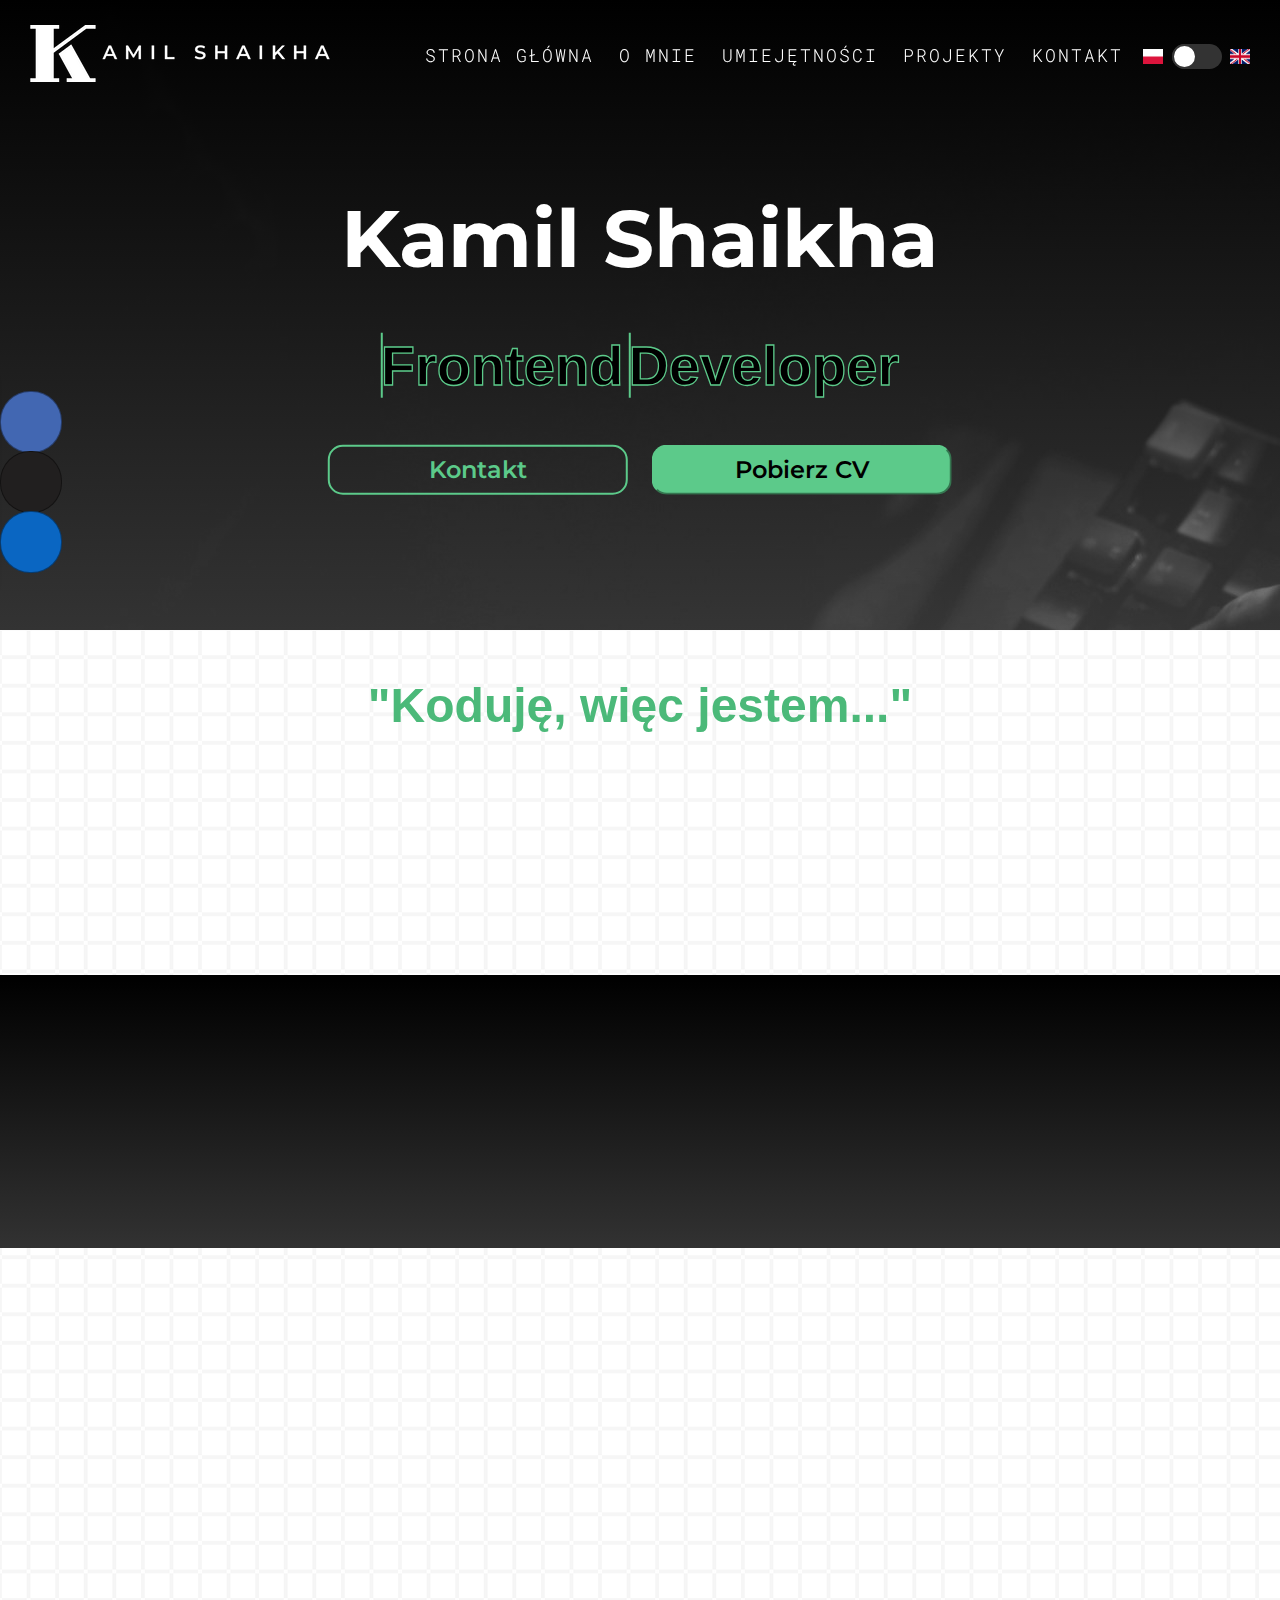
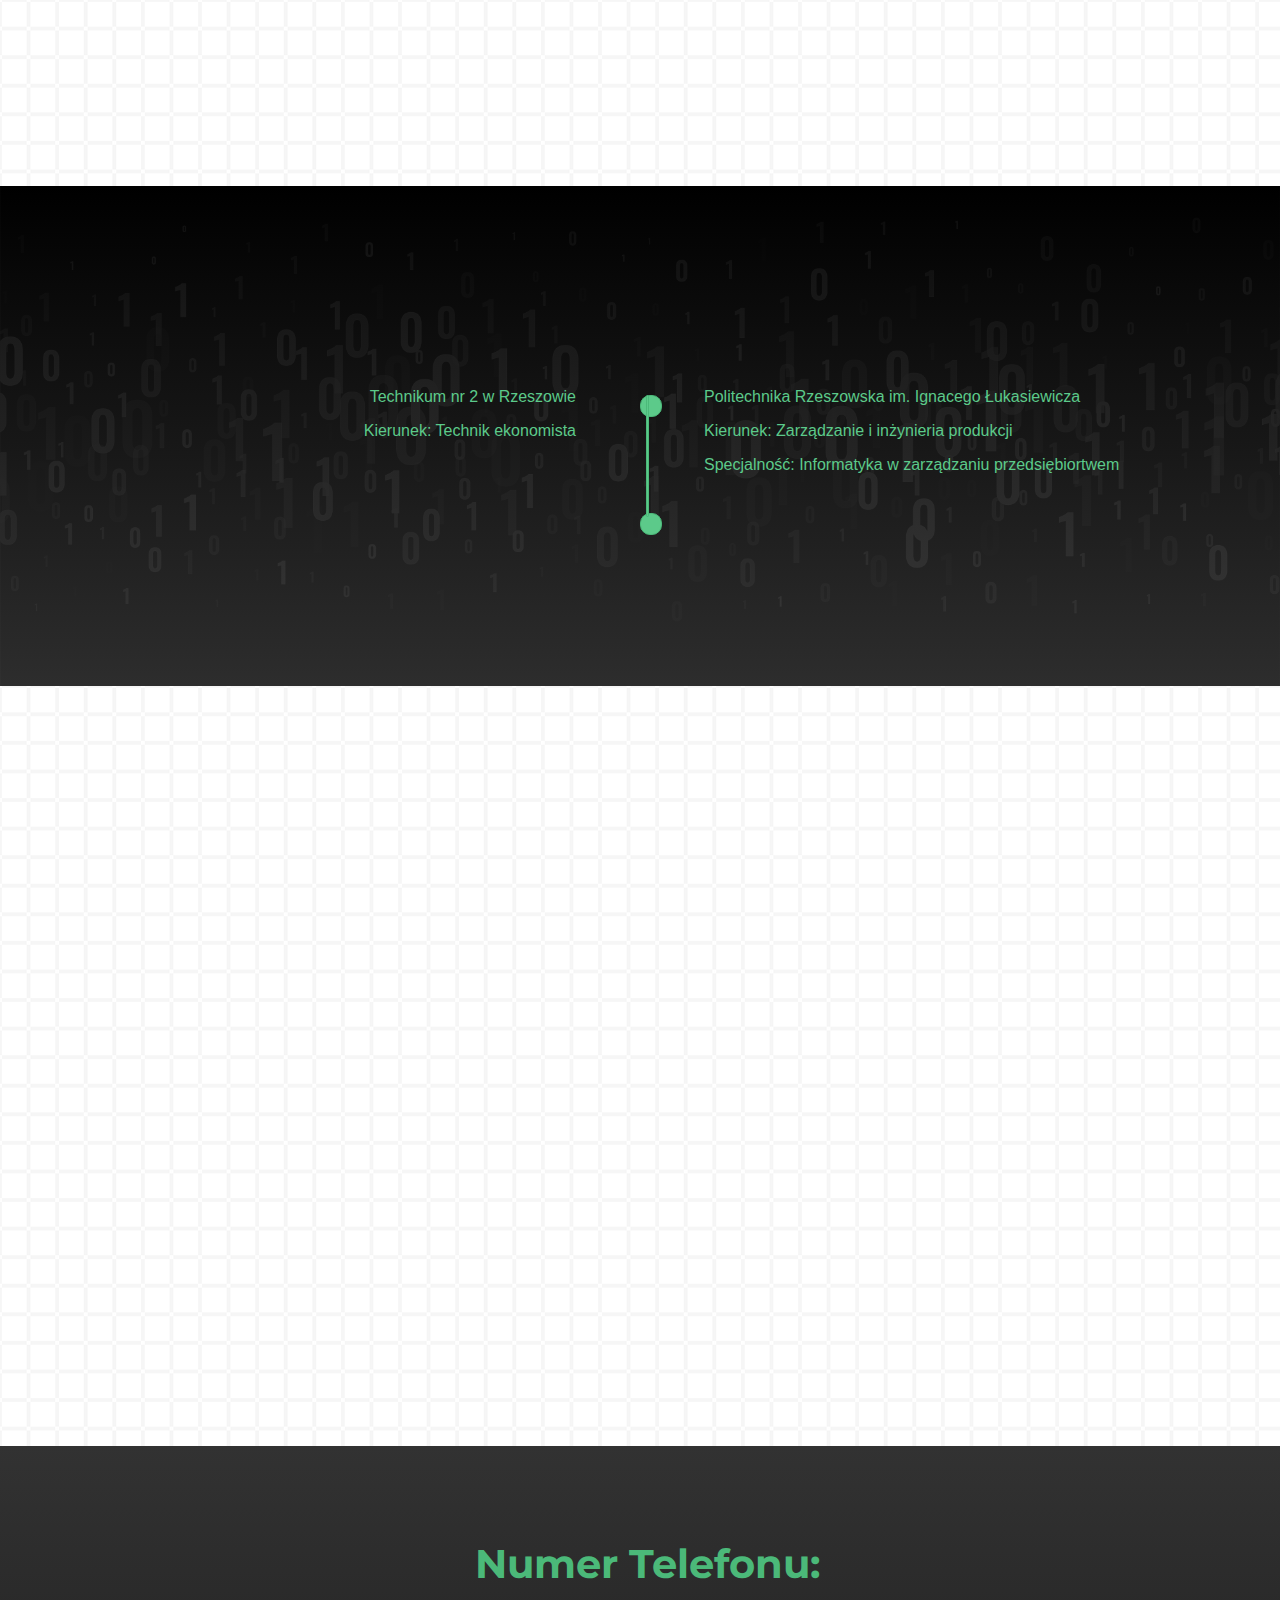
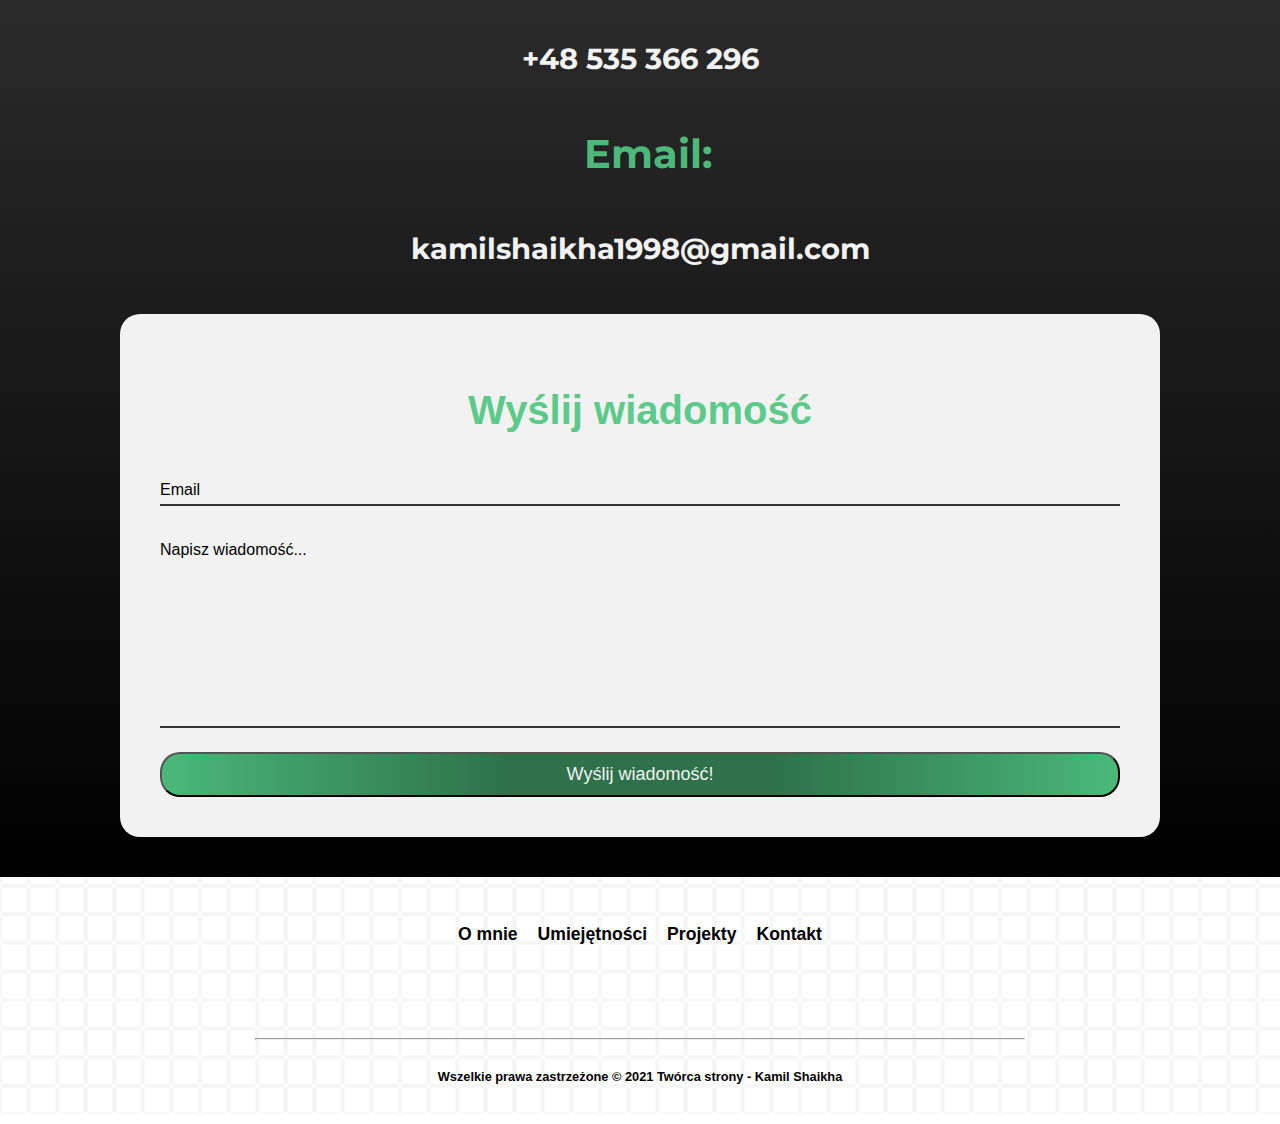
==== commit 22a81ec0: "Add files via upload" ====
--- a/index.html
+++ b/index.html
@@ -1,386 +1,404 @@
-<!DOCTYPE html>
-<html lang="pl">
-<head>
-    <meta charset="UTF-8">
-    <meta http-equiv="X-UA-Compatible" content="IE=edge">
-    <meta name="viewport" content="width=device-width, initial-scale=1.0">
-    <title>Portfolio - Kamil Shaikha</title>
-    <link rel="stylesheet" href="style.css">
-    <script src="https://kit.fontawesome.com/20ce087b13.js" crossorigin="anonymous"></script>
-    <link rel="stylesheet" href="https://unpkg.com/aos@next/dist/aos.css" />
-    <script src="https://ajax.googleapis.com/ajax/libs/jquery/3.6.0/jquery.min.js"></script>
-    <script src="jquery.scrollTo.min.js"></script>
-    <script>
-		
-		jQuery(function($)
-		{
-			
-			$.scrollTo(0);
-			
-            $('#scrollToBody').click(function() { $.scrollTo($('body'), 1500); });
-			$('#scrollAbout').click(function() { $.scrollTo($('#about'), 500); });
-			$('#scrollSkills').click(function() { $.scrollTo($('.fa-chevron-right'), 500); });
-			$('#scrollProjects').click(function() { $.scrollTo($('#projects'), 500); });
-			$('#scrollContact').click(function() { $.scrollTo($('#contact'), 500); });
-	
-			$('.scrollup').click(function() { $.scrollTo($('body'), 1000); });		}
-            
-		);
-
-        $(window).scroll(function()
-		{
-			if($(this).scrollTop()>300) $('.scrollup').fadeIn();
-			else $('.scrollup').fadeOut();		
-		}
-		);
-
-
-
-    
-	</script>
-</head>
-<body>
-    <header>
-        <nav class="navbar">
-            <div class="content">
-                <div class="logo">
-                    <a href="index.html"><img src="img/logo.png"></a>
-                </div>
-                <ul class="menu-list">
-                    <div class="icon cancel-btn">
-                        <i class="fas fa-times"></i>
-                    </div>
-                        <li id="HomePL"><a href="index.html" class="aHover" id="scrollToBody"></i>Strona główna</a></li>
-                        <li id="AboutPL"><a href="#about" class="aHover" id="scrollAbout">O mnie</a></li>
-                        <li id="SkillsPL"><a href="#skills" class="aHover" id="scrollSkills">Umiejętności</a></li>
-                        <li id="ProjectsPL"><a href="#projects" class="aHover" id="scrollProjects">Projekty</a></li>
-                        <li id="ContactPL"><a href="#contact" class="aHover" id="scrollContact" style="margin-right: 20px;">Kontakt</a></li>
-                        <li id="HomeENG" style="display: none;"><a href="index.html" class="aHover" id="scrollToBody"></i>Home</a></li>
-                        <li id="AboutENG" style="display: none;"><a href="#about" class="aHover" id="scrollAbout">About</a></li>
-                        <li id="SkillsENG" style="display: none;"><a href="#skills" class="aHover" id="scrollSkills">Skills</a></li>
-                        <li id="ProjectsENG" style="display: none;"><a href="#projects" class="aHover" id="scrollProjects">Projects</a></li>
-                        <li id="ContactENG" style="display: none;"><a href="#contact" class="aHover" id="scrollContact" style="margin-right: 20px;">Contact</a></li>
-                    <div id="languages">
-                        <span class="polish"><img src="img/poland.png" style="width: 20px; height: 15px;"></span>
-                        <input type="checkbox" id="check">
-                        <span class="english" style="margin-top: 5px; margin-left: 5px"><img src="img/england.png" style="width: 20px; height: 15px;"></span>
-                    </div>
-                </ul>
-                <div class="icon menu-btn">
-                    <i class="fas fa-bars"></i>
-                </div>
-            </div>
-        </nav>
-        <div id="headers">
-            <h1>Kamil Shaikha</h1>
-            <div class="dataText">
-                <h2 data-text="Frontend" class="animatedTextOne">Frontend</h2>
-                <h2 data-text="Developer" class="animatedTextTwo">Developer</h2>
-            </div>
-            <div class="buttons" id="buttonsPL">
-                <button class="buttonContact"><a href="#contact">Kontakt</a></button>
-                <button class="buttonCV"><a href="img/Kamil_Shaikha_CV.pdf" download>Pobierz CV</a></button>
-            </div>
-            <div class="buttons" id="buttonsENG" style="display: none;">
-                <button class="buttonContact"><a href="#contact">Contact</a></button>
-                <button class="buttonCV"><a href="img/Kamil_Shaikha_CV.pdf" download>Download CV</a></button>
-            </div>
-        </div>
-    </header >
-
-    <div class="scrollup"><i class="fas fa-arrow-circle-up"></i></div>
-
-    <section id="sideSocials">
-        <ul>
-            <li><a href="https://www.facebook.com/kamil.shaikha.37/"><i class="fab fa-facebook-f"></i><span>Facebook</span></a></li>
-            <li><a href="https://github.com/KamilSh98"><i class="fab fa-github"></i><span>Github</span></a></li>
-            <li><a href="https://www.linkedin.com/in/kamil-shaikha-b3028a228/"><i class="fab fa-linkedin-in"></i><span >Linkedin</span></a></li>
-         </ul>
-    </section>
-
-    <section id="about">
-        <div class="aboutLeftSide">
-            <h3 data-aos="fade-right" id="h3AboutMePL">"Koduję, więc jestem..."</h3>
-            <p data-aos="fade-right" id="textAboutMePL"> Jestem studentem IV roku zarządzania i inżynierii produkcji na Politechnice Rzeszowskiej. W wolnych
-                chwilach staram się rozwijać umiejętności z dziedziny programowania, aby
-                w najbliższej przyszłości móc zostać frontend developerem. Moim hobby jest sportowy tryb życia, a w szczególności
-                gra w piłkę nożną oraz siłownia.
-            </p>
-            <h3 data-aos="fade-right" id="h3AboutMeENG" style="display: none;">"I code, therefore I am..."</h3>
-            <p data-aos="fade-right" id="textAboutMeENG" style="display: none;"> I am a fourth-year student of Management and Production Engineering at the Rzeszów University of Technology. 
-                In my free time, I try to develop my skills in programming in order to become a frontend developer in the near future. 
-                My hobby is sport lifestyle, especially football and gym.
-            </p>
-        </div>
-        <div class="aboutRightSide" data-aos="fade-left"></div>
-    </section>
-
-    <section id="goTo">
-        <div id="goToSize">
-            <div class="goToSkills"  id="goToSkillsPL">
-                <div class="goToBG" data-aos="fade-down">
-                    <i class="fas fa-code" ></i>
-                </div> 
-                <h4 data-aos="fade-down">Umiejętności</h4>
-                <p data-aos="fade-down">Dowiedz się wiecej o moich umiejętnościach programowania.</p>
-                <a href="#skills"><p data-aos="fade-down">Kliknij, po więcej... <i class="fas fa-chevron-right"></i></p></a>
-            </div>
-            <div class="goToSkills" id="goToSkillsENG" style="display: none;">
-                <div class="goToBG" data-aos="fade-down">
-                    <i class="fas fa-code" ></i>
-                </div> 
-                <h4 data-aos="fade-down">Skills</h4>
-                <p data-aos="fade-down">Find out more about my programming skills.</p>
-                <a href="#skills"><p data-aos="fade-down">Click here for more... <i class="fas fa-chevron-right"></i></p></a>
-            </div>
-            <div class="goToProjects" id="goToProjectsPL">
-                <div class="goToBG" data-aos="fade-down">
-                <i class="fas fa-tasks"></i>
-                </div>
-                <h4 data-aos="fade-down">Projekty</h4>
-                <p data-aos="fade-down">Sprawdź moje prace wykonane w ostatnim czasie.</p>
-                <a href="#projects"><p data-aos="fade-down">Kliknij, po więcej... <i class="fas fa-chevron-right"></i></p></a>
-            </div>
-            <div class="goToProjects" style="display: none;" id="goToProjectsENG">
-                <div class="goToBG" data-aos="fade-down">
-                <i class="fas fa-tasks"></i>
-                </div>
-                <h4 data-aos="fade-down">Projects</h4>
-                <p data-aos="fade-down">Check out my recent works.</p>
-                <a href="#projects"><p data-aos="fade-down">Click here for more...<i class="fas fa-chevron-right"></i></p></a>
-            </div>
-            <div class="goToContact" id="goToContactPL">
-                <div class="goToBG" data-aos="fade-down">
-                <i class="fas fa-mail-bulk"></i>
-                </div>
-                <h4 data-aos="fade-down">Kontakt</h4>
-                <p data-aos="fade-down">Skontaktuj się ze mną w celu podjęcia współpracy lub zadania pytania.</p>
-                <a href="#contact"><p data-aos="fade-down">Kliknij, po więcej... <i class="fas fa-chevron-right"></i></p></a>
-            </div>
-            <div class="goToContact" style="display: none;" id="goToContactENG">
-                <div class="goToBG" data-aos="fade-down">
-                <i class="fas fa-mail-bulk"></i>
-                </div>
-                <h4 data-aos="fade-down">Contact</h4>
-                <p data-aos="fade-down">Contact me for collaboration or to ask a question using the form.</p>
-                <a href="#contact"><p data-aos="fade-down">Click here for more... <i class="fas fa-chevron-right"></i></p></a>
-            </div>
-        </div>
-    </section>
-
-
-    <section id="skills">
-        <div class="skillsSide">
-            <div class="skillsLine" id="skillsLinePL">
-                <h4 data-aos="fade-right">Umiejętności programowania</h4>
-                <p  data-aos="fade-right">Podczas nauki programowania zdobyłem podstawową wiedzę z języków takich jak HTML, CSS, JS, preprocesor SASS oraz zapoznałem się z Frameworkiem Bootstrap.
-                    W trakcie studiów miałem styczność także z językiem R, Phyton, PHP oraz zrealizowałem projekt w oprogramowaniu Joomla!         </p>
-            </div>
-            <div class="skillsLine" id="skillsLineENG" style="display: none;">
-                <h4 data-aos="fade-right">Programming <br> skills</h4>
-                <p  data-aos="fade-right">While studying programming, I gained basic knowledge of languages such as HTML, CSS, JS, SASS preprocessor and I got familiar with Bootstrap framework. 
-                    During my studies I also had contact with R, Phyton, PHP and I completed a project in Joomla!          </p>
-            </div>
-            <div class="skillsFirstLine" >
-                <h4 data-aos="fade-left">HTML</h4>
-                <h4 data-aos="fade-left">CSS</h4>
-                <h4 data-aos="fade-left">SASS</h4>
-            </div> 
-            <div class="skillsSecondLine">
-                <h4 data-aos="fade-left">JS</h4>
-                <h4 data-aos="fade-left">Bootstrap</h4>
-            </div>
-        </div>
-    </section>
-
-
-    <section id="break"></section>
-
-
-    <section id="projects">
-        <h4 class="project-top-text" data-aos="fade-down" id="projectsPL">Projekty</h4>
-        <h4 class="project-top-text" data-aos="fade-down" id="projectsENG"style="display: none;">Projects</h4>
-        <h5 id="projectsH5PL" data-aos="fade-down">W projektach nie otwierają się pliki, które są zapisane z rozszerzeniem ".php".
-            Problem występuje szczególnie w projekcie numer 1.
-        </br>Zapraszam na stronę mojego Github'a, gdzie pobrać można moje wszystkie prace.
-        </h5>
-        <h5 id="projectsH5ENG" style="display: none;" data-aos="fade-down">Files with the extension ".php" cannot be opened in projects.
-            The problem occurs especially in project number 1. <br>Feel free to visit my Github page, where you can download all my works.
-        </h5>
-        <div id="row">
-            <div class="card" data-aos="fade-up">
-                <div class="offer-col">
-                    <a href="projekty/First-Project-main/Projekt.html">
-                        <img src="img/Projekt1.png" style="width: 112%"alt="">
-                        <div class="layer">
-                            <h3 id="Project1H3PL"> DRUKARNIA </h3>
-                            <h3 style="display: none;" id="Project1H3ENG"> PRINT SHOP </h3>
-                        </div>
-                    </a>
-                </div>
-                <div id="project1PL">
-                    <h4>Projekt 1</h4>
-                    <p>Projekt stworzony w celu nauki języka PHP</p>
-                    <hr>
-                    <a href="projekty/First-Project-main/Projekt.html"><p>Kliknij, po więcej... <i class="fas fa-chevron-right"></i></p></a>
-                </div>
-                <div id="project1ENG" style="display: none;">
-                    <h4>Project 1</h4>
-                    <p>Project created to learn PHP language
-                    </p>
-                    <hr>
-                    <a href="projekty/First-Project-main/Projekt.html"><p>Click here for more...<i class="fas fa-chevron-right"></i></p></a>
-                </div>
-
-            </div>
-            <div class="card" data-aos="fade-up">
-                <div class="offer-col">
-                    <a href="projekty/Projekty/Home.html">
-                        <img src="img/Projekt2.png" alt="">
-                        <div class="layer">
-                            <h3 id="Project2H3PL">KONFIGURATOR KOMPUTERA </h3>
-                            <h3 style="display: none;" id="Project2H3ENG"> PC CONFIGURATOR </h3>
-                        </div>
-                    </a>
-                </div>
-                <div id="project2PL">
-                    <h4>Projekt 2</h4>
-                    <p>Projekt stworzony w celu sprawdzenia umiejętności w CSS</p>
-                    <hr>
-                    <a href="projekty/Projekty/Home.html"><p>Kliknij, po więcej... <i class="fas fa-chevron-right"></i></p></a>
-                </div>
-                <div id="project2ENG" style="display: none;"> 
-                    <h4>Project 2</h4>
-                    <p>A project created to test my skills in CSS</p>
-                    <hr>
-                    <a href="projekty/Projekty/Home.html"><p>Click here for more... <i class="fas fa-chevron-right"></i></p></a>
-                </div>
-            </div>
-            <div class="card" data-aos="fade-up">
-                <div class="offer-col">
-                    <a href="projekty/drukarnia/index.html">
-                        <img src="img/Projekt3.png" style="width: 104%"alt="">
-                        <div class="layer">
-                            <h3 id="Project3H3PL"> DRUKARNIA 3D </h3>
-                            <h3 style="display: none;" id="Project3H3ENG"> PRINT SHOP 3D</h3>
-                        </div>
-                    </a>
-                </div>
-                <div id="project3PL">
-                    <h4>Projekt 3</h4>
-                    <p>Projekt stworzony w celu nauki preprocesora SASS</p>
-                    <hr>
-                    <a href="projekty/drukarnia/index.html"><p>Kliknij, po więcej... <i class="fas fa-chevron-right"></i></p></a>
-                </div>
-                <div id="project3ENG" style="display: none;">
-                    <h4>Project 3</h4>
-                    <p>A project created to learn the SASS preprocessor</p>
-                    <hr>
-                    <a href="projekty/drukarnia/index.html"><p>Click here for more... <i class="fas fa-chevron-right"></i></p></a>
-                </div>
-
-            </div>
-            <div class="card" data-aos="fade-up">
-                <div class="offer-col">
-                    <a href="projekty/OnlyBootstrap/index.html">
-                        <img src="img/projekt4.png" alt="" style="width: 101%">
-                        <div class="layer">
-                            <h3 id="Project4H3PL"> LEGENDY KULTURYSTYKI </h3>
-                            <h3 style="display: none;" id="Project4H3ENG"> BODYBUILDING LEGENDS</h3>
-                        </div>
-                    </a>
-                </div>
-                <div id="project4PL">
-                    <h4>Projekt 4</h4>
-                    <p>Projekt stworzony w celu nauki Bootstrap'a</p>
-                    <hr>
-                    <a href="projekty/drukarnia/index.html"><p>Kliknij, po więcej... <i class="fas fa-chevron-right"></i></p></a>
-                </div>
-                <div id="project4ENG" style="display: none;">
-                    <h4>Project 4</h4>
-                    <p>A project created to learn Bootstrap</p>
-                    <hr>
-                    <a href="projekty/drukarnia/index.html"><p>Click here for more... <i class="fas fa-chevron-right"></i></p></a>
-                </div>
-            </div>
-        </Sdiv>
-    </section>
-
-
-    <div id="contact">
-        <div class="contactInfo">
-            <div class="contactPhone">
-                <h4 id="contactPhonePL"><i class="fas fa-mobile-alt" style="margin-right: 15px"></i>Numer Telefonu:</h4>
-                <h4 id="contactPhoneENG" style="display: none;"><i class="fas fa-mobile-alt" style="margin-right: 15px"></i>Phone number:</h4>
-                <h5>+48 535 366 296</h5>
-            </div>
-            <div class="contactMail">
-                <h4><i class="fas fa-envelope" style="margin-right: 15px"></i>Email:</h4>
-                <h5>kamilshaikha1998@gmail.com</h5>
-            </div>
-        </div>
-        <div class="contactForm">
-            <form action="https://formsubmit.co/kamilshaikha1998@gmail.com" method="POST">
-                <h2 id="formH2PL">Wyślij wiadomość</h2>
-                <h2 id="formH2ENG" style="display: none;">Send message!</h2>
-                <input type="hidden" name="_next" value="https://kamil-shaikha.com/thanks.html">
-                <input type="hidden" name="_subject" value="Nowa wiadomość ze strony!">
-                <div class="inputBox">
-                    <input type="email" name="email" required>
-                    <span>Email</span>
-                </div>
-                <div class="inputBox">
-                    <textarea required="required" name="name" id="" cols="30" rows="10"></textarea>
-                    <span id="placeholderPL">Napisz wiadomość...</span>
-                    <span id="placeholderENG" style="display: none;">Write a message...</span>
-                </div>
-                <div class="inputBox">
-                    <button type="submit" class="submitButton" id="submitPL" >Wyślij wiadomość!</button>
-                    <button type="submit" class="submitButton" id="submitENG" style="display: none;">Send message!</button>
-                </div>
-           </form>
-        </div>
-    </div>
-
-
-
-    <footer>
-        <div class="foot">
-            <div>
-                <a href="#about"><h5 id=footerPL1>O mnie</h5></a>
-                <a href="#about"><h5 id=footerENG1 style="display: none;">About me</h5></a>
-            </div>
-            <div>
-                <a href="#skills"><h5 id=footerPL2>Umiejętności</h5></a>
-                <a href="#skills"><h5 id=footerENG2 style="display: none;">Skills</h5></a>
-            </div>
-            <div>
-                <a href="#projects"><h5 id=footerPL3>Projekty</h5></a>
-                <a href="#projects"><h5 id=footerENG3 style="display: none;">Projects</h5></a>
-            </div>
-            <div>
-                <a href="#contact"><h5 id=footerPL4>Kontakt</h5></a>
-                <a href="#contact"><h5 id=footerENG4 style="display: none;">Contact</h5></a>
-            </div>
-        </div>
-        <div class="footerSocials">
-            <a href="https://www.facebook.com/kamil.shaikha.37/"><i class="fab fa-facebook-f"></i></a>
-            <a href="https://github.com/KamilSh98"><i class="fab fa-github"></i></a>
-            <a href="https://www.linkedin.com/in/kamil-shaikha-b3028a228/"><i class="fab fa-linkedin-in"></i></a>
-        </div>
-        <hr>
-        <h6 id="footerEndPL">Wszelkie prawa zastrzeżone &copy 2021 Twórca strony - Kamil Shaikha</h6>
-        <h6 id="footerEndENG" style="display: none;">All rights reserved &copy 2021 Site creator - Kamil Shaikha</h6>
-    </footer>
-
-
-    <script src="preopen.js"></script>
-    <script src="navigation.js"></script>
-    <script src="https://unpkg.com/aos@next/dist/aos.js"></script>
-    <script>
-        AOS.init();
-    </script>
-    <script src="styl.js"></script>
-    <script src="language.js"></script>
-</body>
+<!DOCTYPE html>
+<html lang="pl">
+<head>
+    <meta charset="UTF-8">
+    <meta http-equiv="X-UA-Compatible" content="IE=edge">
+    <meta name="viewport" content="width=device-width, initial-scale=1.0">
+    <title>Portfolio - Kamil Shaikha</title>
+    <link rel="stylesheet" href="style.css">
+    <script src="https://kit.fontawesome.com/20ce087b13.js" crossorigin="anonymous"></script>
+    <link rel="stylesheet" href="https://unpkg.com/aos@next/dist/aos.css" />
+    <script src="https://ajax.googleapis.com/ajax/libs/jquery/3.6.0/jquery.min.js"></script>
+    <script src="jquery.scrollTo.min.js"></script>
+    <script>
+		
+		jQuery(function($)
+		{
+			
+			$.scrollTo(0);
+			
+            $('#scrollToBody').click(function() { $.scrollTo($('body'), 1500); });
+			$('#scrollAbout').click(function() { $.scrollTo($('#about'), 500); });
+			$('#scrollSkills').click(function() { $.scrollTo($('.fa-chevron-right'), 500); });
+			$('#scrollProjects').click(function() { $.scrollTo($('#projects'), 500); });
+			$('#scrollContact').click(function() { $.scrollTo($('#contact'), 500); });
+	
+			$('.scrollup').click(function() { $.scrollTo($('body'), 1000); });		}
+            
+		);
+
+        $(window).scroll(function()
+		{
+			if($(this).scrollTop()>300) $('.scrollup').fadeIn();
+			else $('.scrollup').fadeOut();		
+		}
+		);
+
+
+
+    
+	</script>
+</head>
+<body>
+    <header>
+        <nav class="navbar">
+            <div class="content">
+                <div class="logo">
+                    <a href="index.html"><img src="img/logo.png"></a>
+                </div>
+                <ul class="menu-list">
+                    <div class="icon cancel-btn">
+                        <i class="fas fa-times"></i>
+                    </div>
+                        <li id="HomePL"><a href="index.html" class="aHover" id="scrollToBody"></i>Strona główna</a></li>
+                        <li id="AboutPL"><a href="#about" class="aHover" id="scrollAbout">O mnie</a></li>
+                        <li id="SkillsPL"><a href="#skills" class="aHover" id="scrollSkills">Umiejętności</a></li>
+                        <li id="ProjectsPL"><a href="#projects" class="aHover" id="scrollProjects">Projekty</a></li>
+                        <li id="ContactPL"><a href="#contact" class="aHover" id="scrollContact" style="margin-right: 20px;">Kontakt</a></li>
+                        <li id="HomeENG" style="display: none;"><a href="index.html" class="aHover" id="scrollToBody"></i>Home</a></li>
+                        <li id="AboutENG" style="display: none;"><a href="#about" class="aHover" id="scrollAbout">About</a></li>
+                        <li id="SkillsENG" style="display: none;"><a href="#skills" class="aHover" id="scrollSkills">Skills</a></li>
+                        <li id="ProjectsENG" style="display: none;"><a href="#projects" class="aHover" id="scrollProjects">Projects</a></li>
+                        <li id="ContactENG" style="display: none;"><a href="#contact" class="aHover" id="scrollContact" style="margin-right: 20px;">Contact</a></li>
+                    <div id="languages">
+                        <span class="polish"><img src="img/poland.png" style="width: 20px; height: 15px;"></span>
+                        <input type="checkbox" id="check">
+                        <span class="english" style="margin-top: 5px; margin-left: 5px"><img src="img/england.png" style="width: 20px; height: 15px;"></span>
+                    </div>
+                </ul>
+                <div class="icon menu-btn">
+                    <i class="fas fa-bars"></i>
+                </div>
+            </div>
+        </nav>
+        <div id="headers">
+            <h1>Kamil Shaikha</h1>
+            <div class="dataText">
+                <h2 data-text="Frontend" class="animatedTextOne">Frontend</h2>
+                <h2 data-text="Developer" class="animatedTextTwo">Developer</h2>
+            </div>
+            <div class="buttons" id="buttonsPL">
+                <button class="buttonContact"><a href="#contact">Kontakt</a></button>
+                <button class="buttonCV"><a href="img/Kamil_Shaikha_CV.pdf" download>Pobierz CV</a></button>
+            </div>
+            <div class="buttons" id="buttonsENG" style="display: none;">
+                <button class="buttonContact"><a href="#contact">Contact</a></button>
+                <button class="buttonCV"><a href="img/Kamil_Shaikha_CV.pdf" download>Download CV</a></button>
+            </div>
+        </div>
+    </header >
+
+    <div class="scrollup"><i class="fas fa-arrow-circle-up"></i></div>
+
+    <section id="sideSocials">
+        <ul>
+            <li><a href="https://www.facebook.com/kamil.shaikha.37/"><i class="fab fa-facebook-f"></i><span>Facebook</span></a></li>
+            <li><a href="https://github.com/KamilSh98"><i class="fab fa-github"></i><span>Github</span></a></li>
+            <li><a href="https://www.linkedin.com/in/kamil-shaikha-b3028a228/"><i class="fab fa-linkedin-in"></i><span >Linkedin</span></a></li>
+         </ul>
+    </section>
+
+    <section id="about">
+        <div class="aboutLeftSide">
+            <h3 data-aos="fade-right" id="h3AboutMePL">"Koduję, więc jestem..."</h3>
+            <p data-aos="fade-right" id="textAboutMePL"> Jestem studentem IV roku zarządzania i inżynierii produkcji na Politechnice Rzeszowskiej. W marcu 2022 roku otrzymałem tytuł inżyniera. 
+                W wolnych chwilach staram się rozwijać umiejętności z dziedziny programowania, aby
+                w najbliższej przyszłości móc zostać frontend developerem. Moim hobby jest sportowy tryb życia, a w szczególności
+                gra w piłkę nożną oraz trening z ciężarami.
+            </p>
+            <h3 data-aos="fade-right" id="h3AboutMeENG" style="display: none;">"I code, therefore I am..."</h3>
+            <p data-aos="fade-right" id="textAboutMeENG" style="display: none;"> I am a fourth-year student of Management and Production Engineering at the Rzeszów University of Technology. 
+                In my free time, I try to develop my skills in programming in order to become a frontend developer in the near future. 
+                My hobby is sport lifestyle, especially football and gym.
+            </p>
+        </div>
+        <div class="aboutRightSide" data-aos="fade-left"></div>
+    </section>
+
+    <section id="goTo">
+        <div id="goToSize">
+            <div class="goToSkills"  id="goToSkillsPL">
+                <div class="goToBG" data-aos="fade-down">
+                    <i class="fas fa-code" ></i>
+                </div> 
+                <h4 data-aos="fade-down">Umiejętności</h4>
+                <p data-aos="fade-down">Dowiedz się wiecej o moich umiejętnościach programowania.</p>
+                <a href="#skills"><p data-aos="fade-down">Kliknij, po więcej... <i class="fas fa-chevron-right"></i></p></a>
+            </div>
+            <div class="goToSkills" id="goToSkillsENG" style="display: none;">
+                <div class="goToBG" data-aos="fade-down">
+                    <i class="fas fa-code" ></i>
+                </div> 
+                <h4 data-aos="fade-down">Skills</h4>
+                <p data-aos="fade-down">Find out more about my programming skills.</p>
+                <a href="#skills"><p data-aos="fade-down">Click here for more... <i class="fas fa-chevron-right"></i></p></a>
+            </div>
+            <div class="goToProjects" id="goToProjectsPL">
+                <div class="goToBG" data-aos="fade-down">
+                <i class="fas fa-tasks"></i>
+                </div>
+                <h4 data-aos="fade-down">Projekty</h4>
+                <p data-aos="fade-down">Sprawdź moje prace wykonane w ostatnim czasie.</p>
+                <a href="#projects"><p data-aos="fade-down">Kliknij, po więcej... <i class="fas fa-chevron-right"></i></p></a>
+            </div>
+            <div class="goToProjects" style="display: none;" id="goToProjectsENG">
+                <div class="goToBG" data-aos="fade-down">
+                <i class="fas fa-tasks"></i>
+                </div>
+                <h4 data-aos="fade-down">Projects</h4>
+                <p data-aos="fade-down">Check out my recent works.</p>
+                <a href="#projects"><p data-aos="fade-down">Click here for more...<i class="fas fa-chevron-right"></i></p></a>
+            </div>
+            <div class="goToContact" id="goToContactPL">
+                <div class="goToBG" data-aos="fade-down">
+                <i class="fas fa-mail-bulk"></i>
+                </div>
+                <h4 data-aos="fade-down">Kontakt</h4>
+                <p data-aos="fade-down">Skontaktuj się ze mną w celu podjęcia współpracy lub zadania pytania.</p>
+                <a href="#contact"><p data-aos="fade-down">Kliknij, po więcej... <i class="fas fa-chevron-right"></i></p></a>
+            </div>
+            <div class="goToContact" style="display: none;" id="goToContactENG">
+                <div class="goToBG" data-aos="fade-down">
+                <i class="fas fa-mail-bulk"></i>
+                </div>
+                <h4 data-aos="fade-down">Contact</h4>
+                <p data-aos="fade-down">Contact me for collaboration or to ask a question using the form.</p>
+                <a href="#contact"><p data-aos="fade-down">Click here for more... <i class="fas fa-chevron-right"></i></p></a>
+            </div>
+        </div>
+    </section>
+
+
+    <section id="skills">
+        <div class="skillsSide">
+            <div class="skillsLine" id="skillsLinePL">
+                <h4 data-aos="fade-right">Umiejętności programowania</h4>
+                <p  data-aos="fade-right">Podczas nauki programowania zdobyłem podstawową wiedzę z języków takich jak HTML, CSS, JS, preprocesor SASS oraz zapoznałem się z Frameworkiem Bootstrap.
+                    W trakcie studiów miałem styczność także z językiem R, Phyton, PHP oraz zrealizowałem projekt w oprogramowaniu Joomla!         </p>
+            </div>
+            <div class="skillsLine" id="skillsLineENG" style="display: none;">
+                <h4 data-aos="fade-right">Programming <br> skills</h4>
+                <p  data-aos="fade-right">While studying programming, I gained basic knowledge of languages such as HTML, CSS, JS, SASS preprocessor and I got familiar with Bootstrap framework. 
+                    During my studies I also had contact with R, Phyton, PHP and I completed a project in Joomla!          </p>
+            </div>
+            <div class="skillsFirstLine" >
+                <h4 data-aos="fade-left"><i class="fa-brands fa-html5"></i>HTML</h4>
+                <h4 data-aos="fade-left"><i class="fa-brands fa-css3"></i>CSS</i></h4>
+                <h4 data-aos="fade-left"><i class="fa-brands fa-sass"></i>SASS</h4>
+            </div> 
+            <div class="skillsSecondLine">
+                <h4 data-aos="fade-left"><i class="fa-brands fa-js"></i>JS</h4>
+                <h4 data-aos="fade-left"><i class="fa-brands fa-bootstrap"></i>Bootstrap</h4>
+            </div>
+        </div>
+    </section>
+
+
+    <section id="education">
+        <h4 class="education-top-text" data-aos="fade-down">- Edukacja -</h4>
+        <div class="education-all">
+            <div class="education-left">
+                <p>Technikum nr 2 w Rzeszowie</p>
+                <p>Kierunek: Technik ekonomista</p>
+            </div>
+            <div class="education-middle">
+                <div class="dot1"></div>
+                <div class="dot2"></div>
+                <div class="line"></div>
+            </div>
+            <div class="education-right">
+                <p>Politechnika Rzeszowska im. Ignacego Łukasiewicza</p>
+                <p>Kierunek: Zarządzanie i inżynieria produkcji</p>
+                <p>Specjalność: Informatyka w zarządzaniu przedsiębiortwem</p>
+            </div>
+        </div>
+    </section>
+
+
+    <section id="projects">
+        <h4 class="project-top-text" data-aos="fade-down" id="projectsPL">- Projekty -</h4>
+        <h4 class="project-top-text" data-aos="fade-down" id="projectsENG"style="display: none;">Projects</h4>
+        <h5 id="projectsH5PL" data-aos="fade-down">W projektach nie otwierają się pliki, które są zapisane z rozszerzeniem ".php".
+            Problem występuje szczególnie w projekcie numer 1.
+        </br>Zapraszam na stronę mojego Github'a, gdzie pobrać można moje wszystkie prace.
+        </h5>
+        <h5 id="projectsH5ENG" style="display: none;" data-aos="fade-down">Files with the extension ".php" cannot be opened in projects.
+            The problem occurs especially in project number 1. <br>Feel free to visit my Github page, where you can download all my works.
+        </h5>
+        <div id="row">
+            <div class="card" data-aos="fade-up">
+                <div class="offer-col">
+                    <a href="projekty/First-Project-main/Projekt.html">
+                        <img src="img/Projekt1.png" style="width: 112%"alt="">
+                        <div class="layer">
+                            <h3 id="Project1H3PL"> DRUKARNIA </h3>
+                            <h3 style="display: none;" id="Project1H3ENG"> PRINT SHOP </h3>
+                        </div>
+                    </a>
+                </div>
+                <div id="project1PL">
+                    <h4>Projekt 1</h4>
+                    <p>Projekt stworzony w celu nauki języka PHP</p>
+                    <hr>
+                    <a href="projekty/First-Project-main/Projekt.html"><p>Kliknij, po więcej... <i class="fas fa-chevron-right"></i></p></a>
+                </div>
+                <div id="project1ENG" style="display: none;">
+                    <h4>Project 1</h4>
+                    <p>Project created to learn PHP language
+                    </p>
+                    <hr>
+                    <a href="projekty/First-Project-main/Projekt.html"><p>Click here for more...<i class="fas fa-chevron-right"></i></p></a>
+                </div>
+
+            </div>
+            <div class="card" data-aos="fade-up">
+                <div class="offer-col">
+                    <a href="projekty/Projekty/Home.html">
+                        <img src="img/Projekt2.png" alt="">
+                        <div class="layer">
+                            <h3 id="Project2H3PL">KONFIGURATOR KOMPUTERA </h3>
+                            <h3 style="display: none;" id="Project2H3ENG"> PC CONFIGURATOR </h3>
+                        </div>
+                    </a>
+                </div>
+                <div id="project2PL">
+                    <h4>Projekt 2</h4>
+                    <p>Projekt stworzony w celu sprawdzenia umiejętności w CSS</p>
+                    <hr>
+                    <a href="projekty/Projekty/Home.html"><p>Kliknij, po więcej... <i class="fas fa-chevron-right"></i></p></a>
+                </div>
+                <div id="project2ENG" style="display: none;"> 
+                    <h4>Project 2</h4>
+                    <p>A project created to test my skills in CSS</p>
+                    <hr>
+                    <a href="projekty/Projekty/Home.html"><p>Click here for more... <i class="fas fa-chevron-right"></i></p></a>
+                </div>
+            </div>
+            <div class="card" data-aos="fade-up">
+                <div class="offer-col">
+                    <a href="projekty/drukarnia/index.html">
+                        <img src="img/Projekt3.png" style="width: 104%"alt="">
+                        <div class="layer">
+                            <h3 id="Project3H3PL"> DRUKARNIA 3D </h3>
+                            <h3 style="display: none;" id="Project3H3ENG"> PRINT SHOP 3D</h3>
+                        </div>
+                    </a>
+                </div>
+                <div id="project3PL">
+                    <h4>Projekt 3</h4>
+                    <p>Projekt stworzony w celu nauki preprocesora SASS</p>
+                    <hr>
+                    <a href="projekty/drukarnia/index.html"><p>Kliknij, po więcej... <i class="fas fa-chevron-right"></i></p></a>
+                </div>
+                <div id="project3ENG" style="display: none;">
+                    <h4>Project 3</h4>
+                    <p>A project created to learn the SASS preprocessor</p>
+                    <hr>
+                    <a href="projekty/drukarnia/index.html"><p>Click here for more... <i class="fas fa-chevron-right"></i></p></a>
+                </div>
+
+            </div>
+            <div class="card" data-aos="fade-up">
+                <div class="offer-col">
+                    <a href="projekty/OnlyBootstrap/index.html">
+                        <img src="img/projekt4.png" alt="" style="width: 101%">
+                        <div class="layer">
+                            <h3 id="Project4H3PL"> LEGENDY KULTURYSTYKI </h3>
+                            <h3 style="display: none;" id="Project4H3ENG"> BODYBUILDING LEGENDS</h3>
+                        </div>
+                    </a>
+                </div>
+                <div id="project4PL">
+                    <h4>Projekt 4</h4>
+                    <p>Projekt stworzony w celu nauki Bootstrap'a</p>
+                    <hr>
+                    <a href="projekty/drukarnia/index.html"><p>Kliknij, po więcej... <i class="fas fa-chevron-right"></i></p></a>
+                </div>
+                <div id="project4ENG" style="display: none;">
+                    <h4>Project 4</h4>
+                    <p>A project created to learn Bootstrap</p>
+                    <hr>
+                    <a href="projekty/drukarnia/index.html"><p>Click here for more... <i class="fas fa-chevron-right"></i></p></a>
+                </div>
+            </div>
+        </Sdiv>
+    </section>
+
+
+    <div id="contact">
+        <div class="contactInfo">
+            <div class="contactPhone">
+                <h4 id="contactPhonePL"><i class="fas fa-mobile-alt" style="margin-right: 15px"></i>Numer Telefonu:</h4>
+                <h4 id="contactPhoneENG" style="display: none;"><i class="fas fa-mobile-alt" style="margin-right: 15px"></i>Phone number:</h4>
+                <h5>+48 535 366 296</h5>
+            </div>
+            <div class="contactMail">
+                <h4><i class="fas fa-envelope" style="margin-right: 15px"></i>Email:</h4>
+                <h5>kamilshaikha1998@gmail.com</h5>
+            </div>
+        </div>
+        <div class="contactForm">
+            <form action="https://formsubmit.co/kamilshaikha1998@gmail.com" method="POST">
+                <h2 id="formH2PL">Wyślij wiadomość</h2>
+                <h2 id="formH2ENG" style="display: none;">Send message!</h2>
+                <input type="hidden" name="_next" value="https://kamil-shaikha.com/thanks.html">
+                <input type="hidden" name="_subject" value="Nowa wiadomość ze strony!">
+                <div class="inputBox">
+                    <input type="email" name="email" required>
+                    <span>Email</span>
+                </div>
+                <div class="inputBox">
+                    <textarea required="required" name="name" id="" cols="30" rows="10"></textarea>
+                    <span id="placeholderPL">Napisz wiadomość...</span>
+                    <span id="placeholderENG" style="display: none;">Write a message...</span>
+                </div>
+                <div class="inputBox">
+                    <button type="submit" class="submitButton" id="submitPL" >Wyślij wiadomość!</button>
+                    <button type="submit" class="submitButton" id="submitENG" style="display: none;">Send message!</button>
+                </div>
+           </form>
+        </div>
+    </div>
+
+
+
+    <footer>
+        <div class="foot">
+            <div>
+                <a href="#about"><h5 id=footerPL1>O mnie</h5></a>
+                <a href="#about"><h5 id=footerENG1 style="display: none;">About me</h5></a>
+            </div>
+            <div>
+                <a href="#skills"><h5 id=footerPL2>Umiejętności</h5></a>
+                <a href="#skills"><h5 id=footerENG2 style="display: none;">Skills</h5></a>
+            </div>
+            <div>
+                <a href="#projects"><h5 id=footerPL3>Projekty</h5></a>
+                <a href="#projects"><h5 id=footerENG3 style="display: none;">Projects</h5></a>
+            </div>
+            <div>
+                <a href="#contact"><h5 id=footerPL4>Kontakt</h5></a>
+                <a href="#contact"><h5 id=footerENG4 style="display: none;">Contact</h5></a>
+            </div>
+        </div>
+        <div class="footerSocials">
+            <a href="https://www.facebook.com/kamil.shaikha.37/"><i class="fab fa-facebook-f"></i></a>
+            <a href="https://github.com/KamilSh98"><i class="fab fa-github"></i></a>
+            <a href="https://www.linkedin.com/in/kamil-shaikha-b3028a228/"><i class="fab fa-linkedin-in"></i></a>
+        </div>
+        <hr>
+        <h6 id="footerEndPL">Wszelkie prawa zastrzeżone &copy 2021 Twórca strony - Kamil Shaikha</h6>
+        <h6 id="footerEndENG" style="display: none;">All rights reserved &copy 2021 Site creator - Kamil Shaikha</h6>
+    </footer>
+
+
+    <script src="preopen.js"></script>
+    <script src="navigation.js"></script>
+    <script src="https://unpkg.com/aos@next/dist/aos.js"></script>
+    <script>
+        AOS.init();
+    </script>
+    <script src="styl.js"></script>
+    <script src="language.js"></script>
+</body>
 </html>--- a/style.css
+++ b/style.css
@@ -610,15 +610,84 @@
   font-family: 'Montserrat', sans-serif;
 }
 
-#break {
-  background: -webkit-gradient(linear, left top, left bottom, from(rgba(0, 0, 0, 0.4)), to(rgba(50, 50, 50, 0.5))), url("img/back.jpg");
-  background: linear-gradient(rgba(0, 0, 0, 0.4), rgba(50, 50, 50, 0.5)), url("img/back.jpg");
-  height: 250px;
+#education {
+  background: -webkit-gradient(linear, left top, left bottom, from(rgba(0, 0, 0, 0.9)), to(rgba(50, 50, 50, 0.9))), url("img/back.jpg");
+  background: linear-gradient(rgba(0, 0, 0, 0.9), rgba(50, 50, 50, 0.9)), url("img/back.jpg");
   width: 100%;
+  min-height: 500px;
   background-size: cover;
   background-position: center;
   z-index: 1;
   overflow: hidden;
+}
+
+#education .education-top-text {
+  font-size: 3rem;
+  color: #5cca8a;
+  text-align: center;
+  font-weight: 800;
+  font-family: 'Montserrat', sans-serif;
+}
+
+#education .education-all {
+  display: -webkit-box;
+  display: -ms-flexbox;
+  display: flex;
+}
+
+#education .education-all .education-left {
+  width: calc((100%/10)*4.5);
+  text-align: right;
+}
+
+#education .education-all .education-left p {
+  color: #5cca8a;
+}
+
+#education .education-all .education-middle {
+  position: relative;
+  width: calc((100%/10));
+}
+
+#education .education-all .education-middle .dot1 {
+  width: 20px;
+  height: 20px;
+  border-radius: 10px;
+  background-color: #5cca8a;
+  border: 1px solid #4bb979;
+  position: absolute;
+  top: 20%;
+  left: 50%;
+}
+
+#education .education-all .education-middle .dot2 {
+  width: 20px;
+  height: 20px;
+  border-radius: 10px;
+  background-color: #5cca8a;
+  border: 1px solid #4bb979;
+  position: absolute;
+  top: 120%;
+  left: 50%;
+}
+
+#education .education-all .education-middle .line {
+  width: 1px;
+  height: 120px;
+  border-radius: 10px;
+  background-color: #5cca8a;
+  border: 1px solid #4bb979;
+  position: absolute;
+  top: 20%;
+  left: 55%;
+}
+
+#education .education-all .education-right {
+  width: calc((100%/10)*4.5);
+}
+
+#education .education-all .education-right p {
+  color: #5cca8a;
 }
 
 #projects {
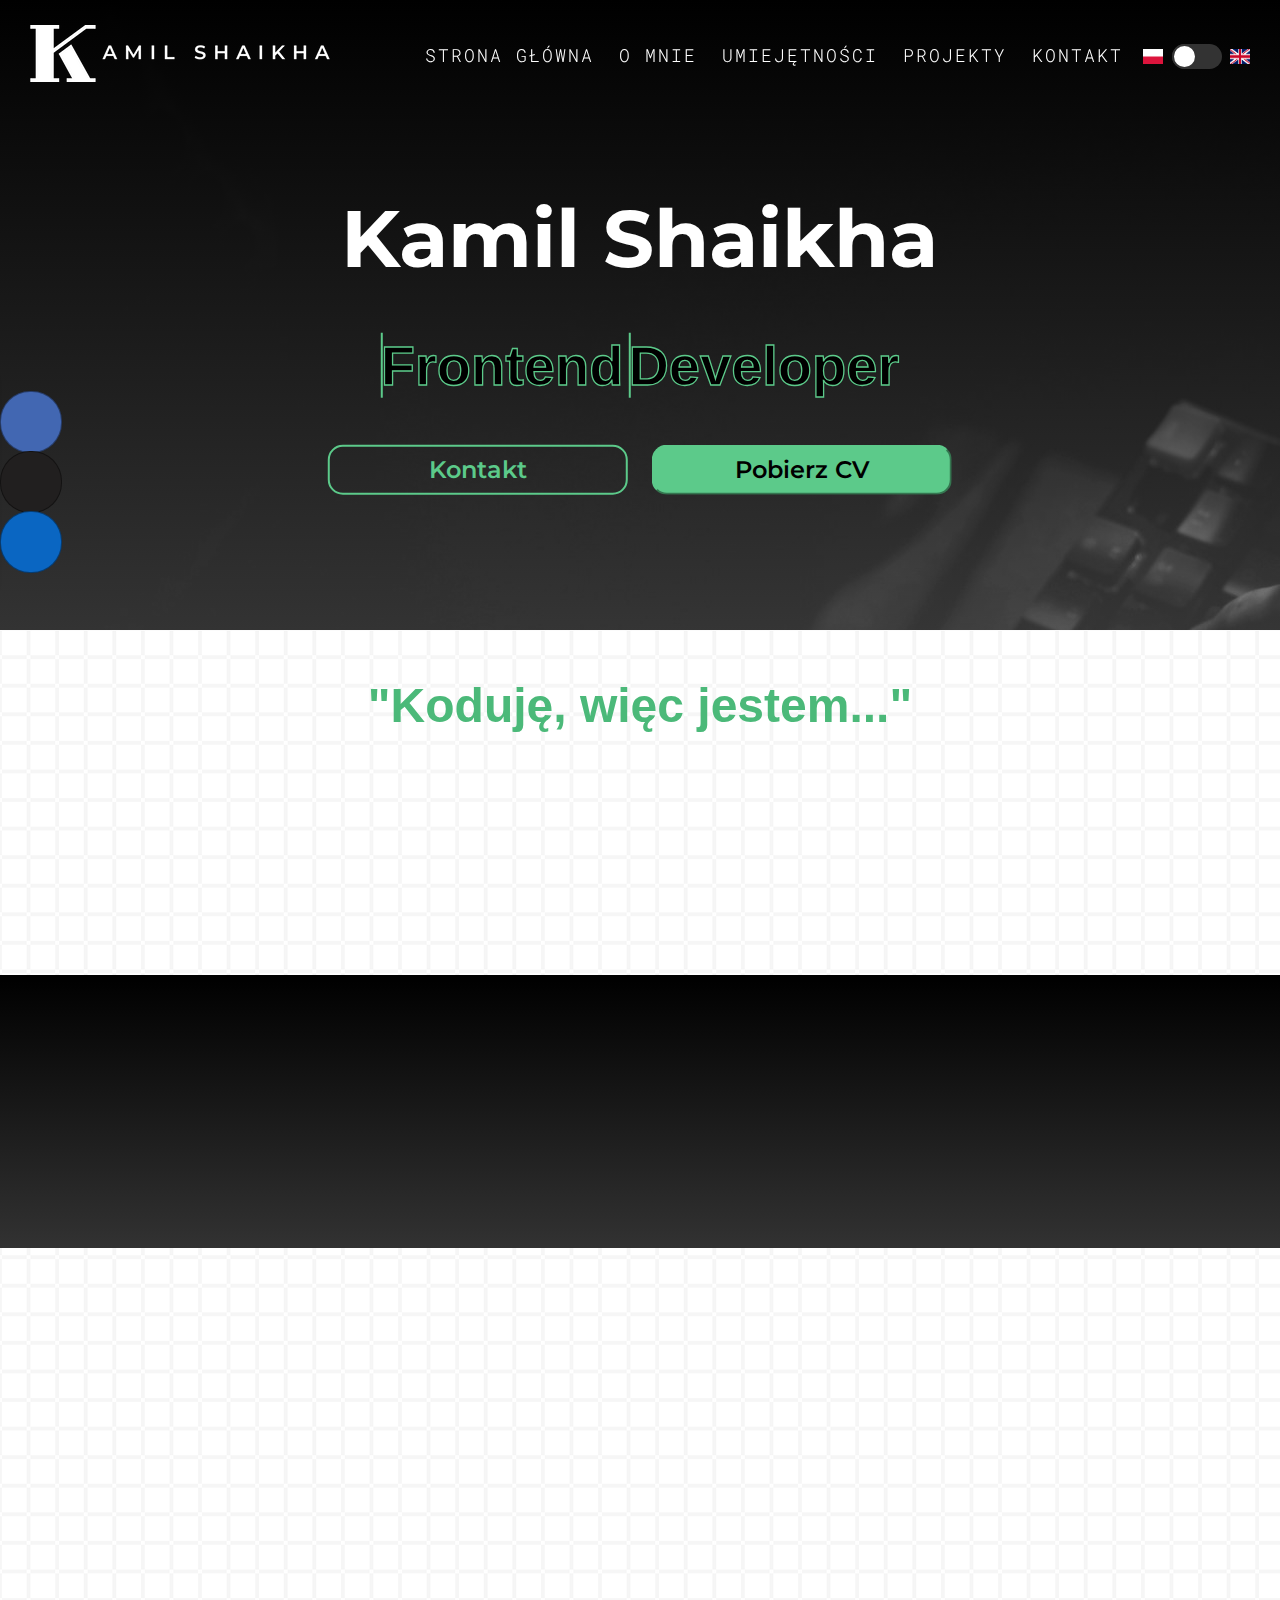
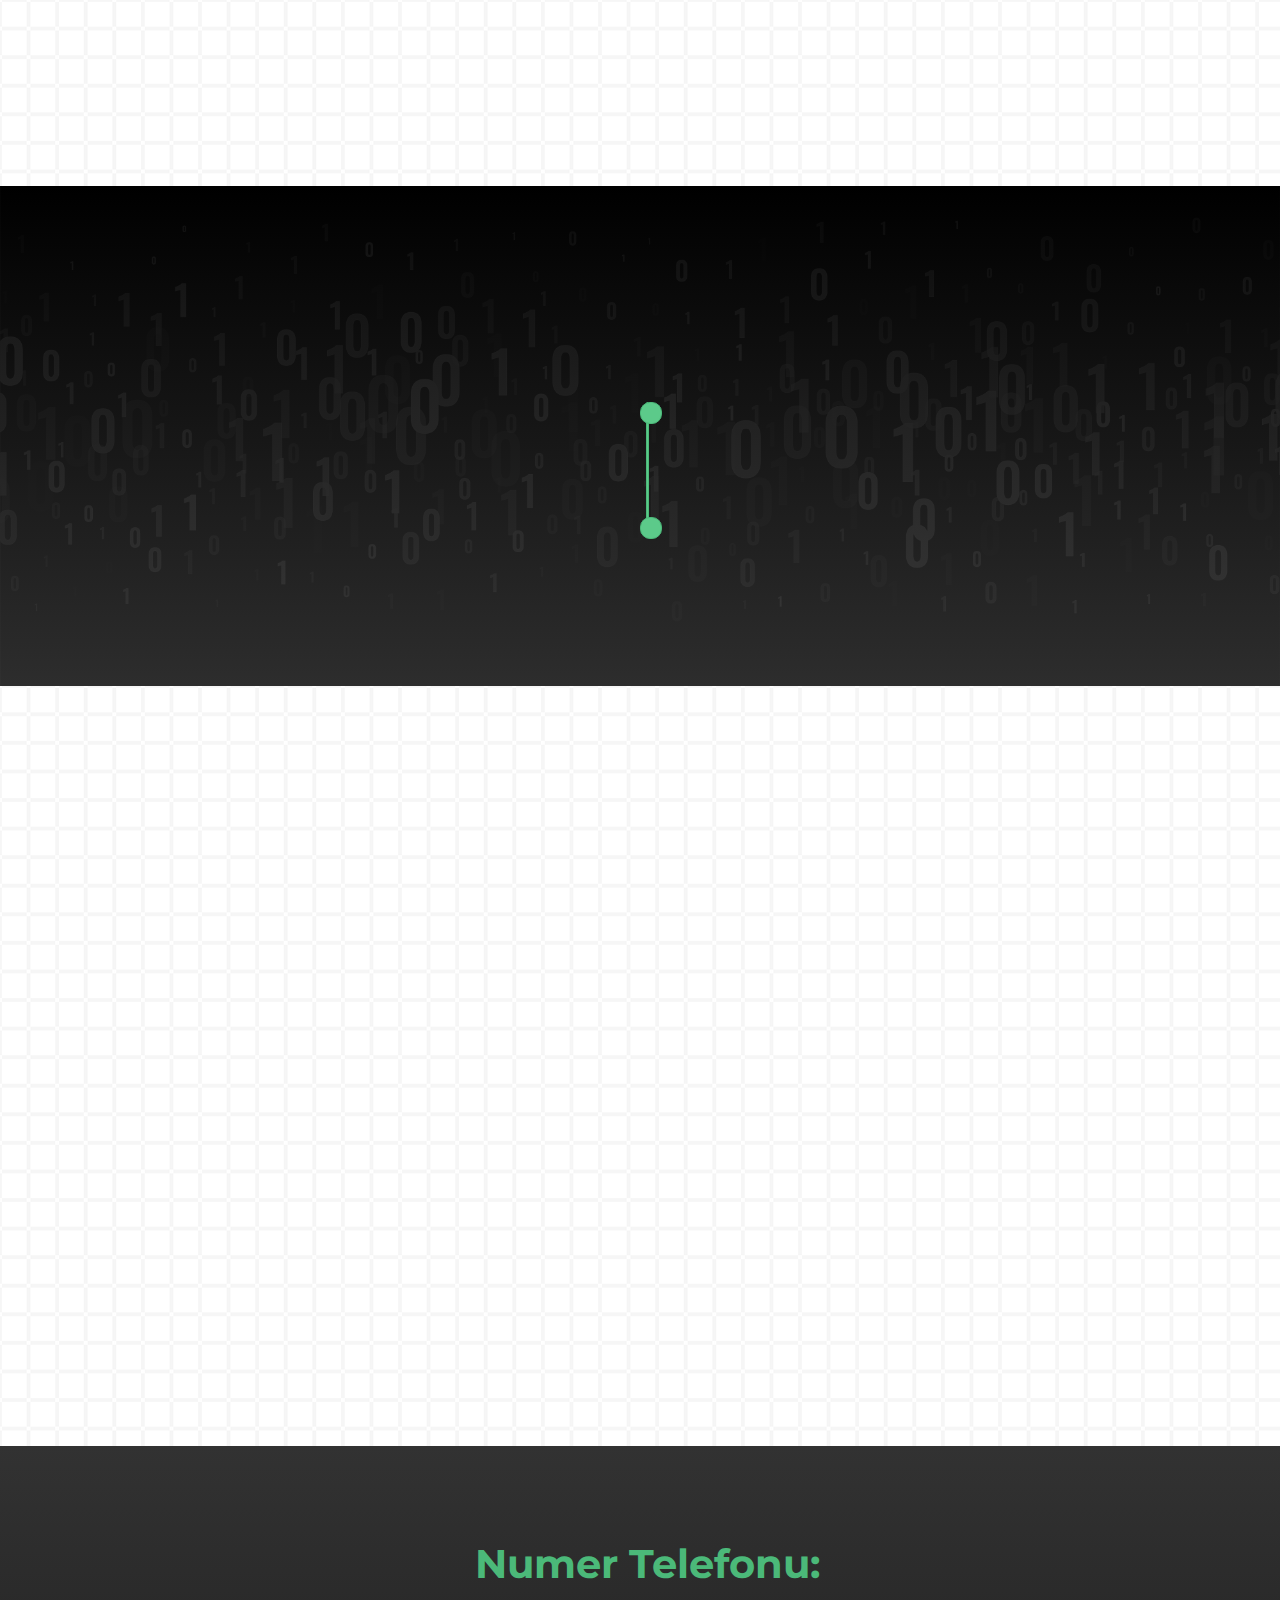
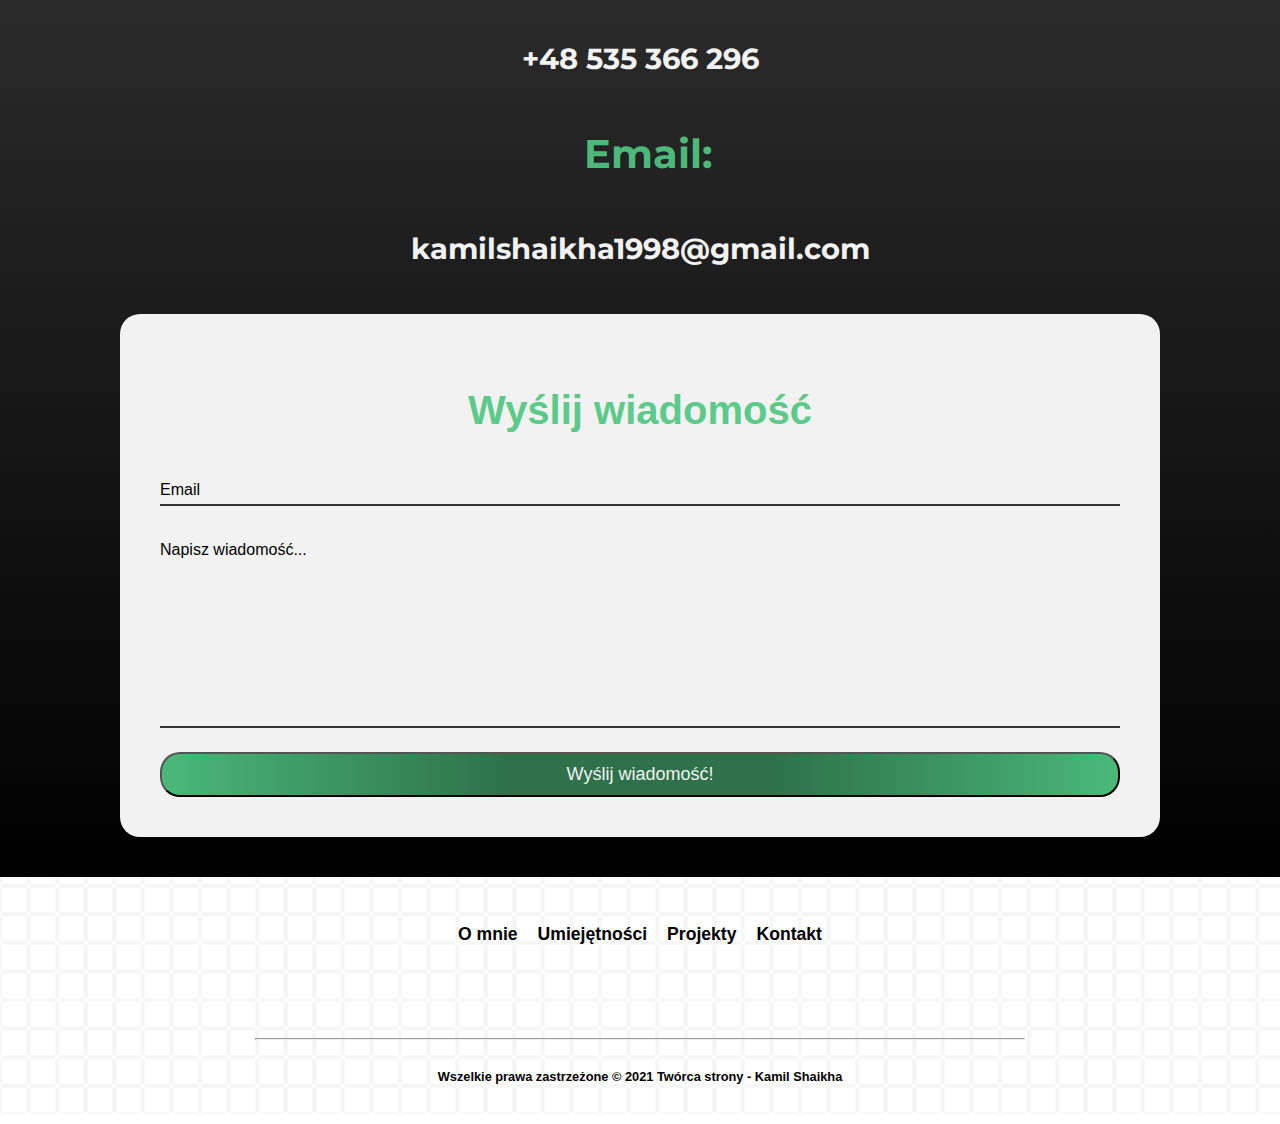
==== commit 1218eddf: "Add files via upload" ====
--- a/index.html
+++ b/index.html
@@ -10,6 +10,7 @@
     <link rel="stylesheet" href="https://unpkg.com/aos@next/dist/aos.css" />
     <script src="https://ajax.googleapis.com/ajax/libs/jquery/3.6.0/jquery.min.js"></script>
     <script src="jquery.scrollTo.min.js"></script>
+    <script src="https://kit.fontawesome.com/20ce087b13.js" crossorigin="anonymous"></script>
     <script>
 		
 		jQuery(function($)
@@ -41,7 +42,7 @@
 </head>
 <body>
     <header>
-        <nav class="navbar">
+        <nav class="navbar" style="z-index: 5">
             <div class="content">
                 <div class="logo">
                     <a href="index.html"><img src="img/logo.png"></a>
@@ -197,19 +198,39 @@
     <section id="education">
         <h4 class="education-top-text" data-aos="fade-down">- Edukacja -</h4>
         <div class="education-all">
-            <div class="education-left">
-                <p>Technikum nr 2 w Rzeszowie</p>
-                <p>Kierunek: Technik ekonomista</p>
+            <div class="education-left" data-aos="fade-left">
+                <div class="education-place">
+                    <p style="font-weight: 800">Technikum nr 2 w Rzeszowie</p>
+                    <p>Kierunek: Technik ekonomista</p>
+                    <div class="more-all">
+                        <p id="more-left" >Kliknij, po więcej... <i class="fas fa-chevron-down"></i>
+                        <ul id="more-list">
+                            <li style="color: #5cca8a">A.35. Planowanie i prowadzenie działalności w organizacji - 2017r</li>
+                            <li style="color: #5cca8a">Kurs uproszczonych form rachunkowości - 2017r</li>
+                            <li style="color: #5cca8a">A.36. Prowadzenie rachunkowości - 2018r</li>
+                        </ul>
+                    </div>
+                </div>
+                <div class="education-year"><- 2014 - 2018 </div>
             </div>
             <div class="education-middle">
                 <div class="dot1"></div>
                 <div class="dot2"></div>
                 <div class="line"></div>
             </div>
-            <div class="education-right">
-                <p>Politechnika Rzeszowska im. Ignacego Łukasiewicza</p>
-                <p>Kierunek: Zarządzanie i inżynieria produkcji</p>
-                <p>Specjalność: Informatyka w zarządzaniu przedsiębiortwem</p>
+            <div class="education-right" data-aos="fade-right">
+                <div class="education-year">2018 - obecnie -></div>
+                <div class="education-place">
+                    <p style="font-weight: 800">Politechnika Rzeszowska im. Ignacego Łukasiewicza</p>
+                    <p>Kierunek: Zarządzanie i inżynieria produkcji</p>
+                    <p>Specjalność: Informatyka w zarządzaniu przedsiębiortwem</p>
+                    <div class="more-all">
+                        <p id="more-right" >Kliknij, po więcej... <i class="fas fa-chevron-down"></i>
+                        <ul id="more-list-right">
+                            <li style="color: #5cca8a">Uzyskanie tytułu inżyniera - 2022r </li>
+                        </ul>
+                    </div>
+                </div>
             </div>
         </div>
     </section>
@@ -400,5 +421,6 @@
     </script>
     <script src="styl.js"></script>
     <script src="language.js"></script>
+    <script src="education-more-list.js"></script>
 </body>
 </html>--- a/style.css
+++ b/style.css
@@ -638,10 +638,30 @@
 #education .education-all .education-left {
   width: calc((100%/10)*4.5);
   text-align: right;
-}
-
-#education .education-all .education-left p {
-  color: #5cca8a;
+  margin-top: 30px;
+  display: -webkit-box;
+  display: -ms-flexbox;
+  display: flex;
+  -webkit-box-pack: right;
+      -ms-flex-pack: right;
+          justify-content: right;
+  text-align: left;
+}
+
+#education .education-all .education-left .education-year {
+  color: #5cca8a;
+  font-weight: 800;
+  margin-left: 10px;
+}
+
+#education .education-all .education-left .education-place p {
+  color: #5cca8a;
+  margin: 0;
+}
+
+#education .education-all .education-left .education-place .more-all #more-left {
+  cursor: pointer;
+  text-decoration: underline;
 }
 
 #education .education-all .education-middle {
@@ -656,8 +676,9 @@
   background-color: #5cca8a;
   border: 1px solid #4bb979;
   position: absolute;
-  top: 20%;
+  top: 30px;
   left: 50%;
+  z-index: 2;
 }
 
 #education .education-all .education-middle .dot2 {
@@ -667,8 +688,9 @@
   background-color: #5cca8a;
   border: 1px solid #4bb979;
   position: absolute;
-  top: 120%;
+  top: 145px;
   left: 50%;
+  z-index: 2;
 }
 
 #education .education-all .education-middle .line {
@@ -678,16 +700,33 @@
   background-color: #5cca8a;
   border: 1px solid #4bb979;
   position: absolute;
-  top: 20%;
+  top: 30px;
   left: 55%;
+  z-index: 1;
 }
 
 #education .education-all .education-right {
   width: calc((100%/10)*4.5);
-}
-
-#education .education-all .education-right p {
-  color: #5cca8a;
+  margin-top: 145px;
+  display: -webkit-box;
+  display: -ms-flexbox;
+  display: flex;
+}
+
+#education .education-all .education-right .education-year {
+  color: #5cca8a;
+  margin-right: 10px;
+  font-weight: 800;
+}
+
+#education .education-all .education-right .education-place p {
+  color: #5cca8a;
+  margin: 0;
+}
+
+#education .education-all .education-right .education-place .more-all #more-right {
+  cursor: pointer;
+  text-decoration: underline;
 }
 
 #projects {
